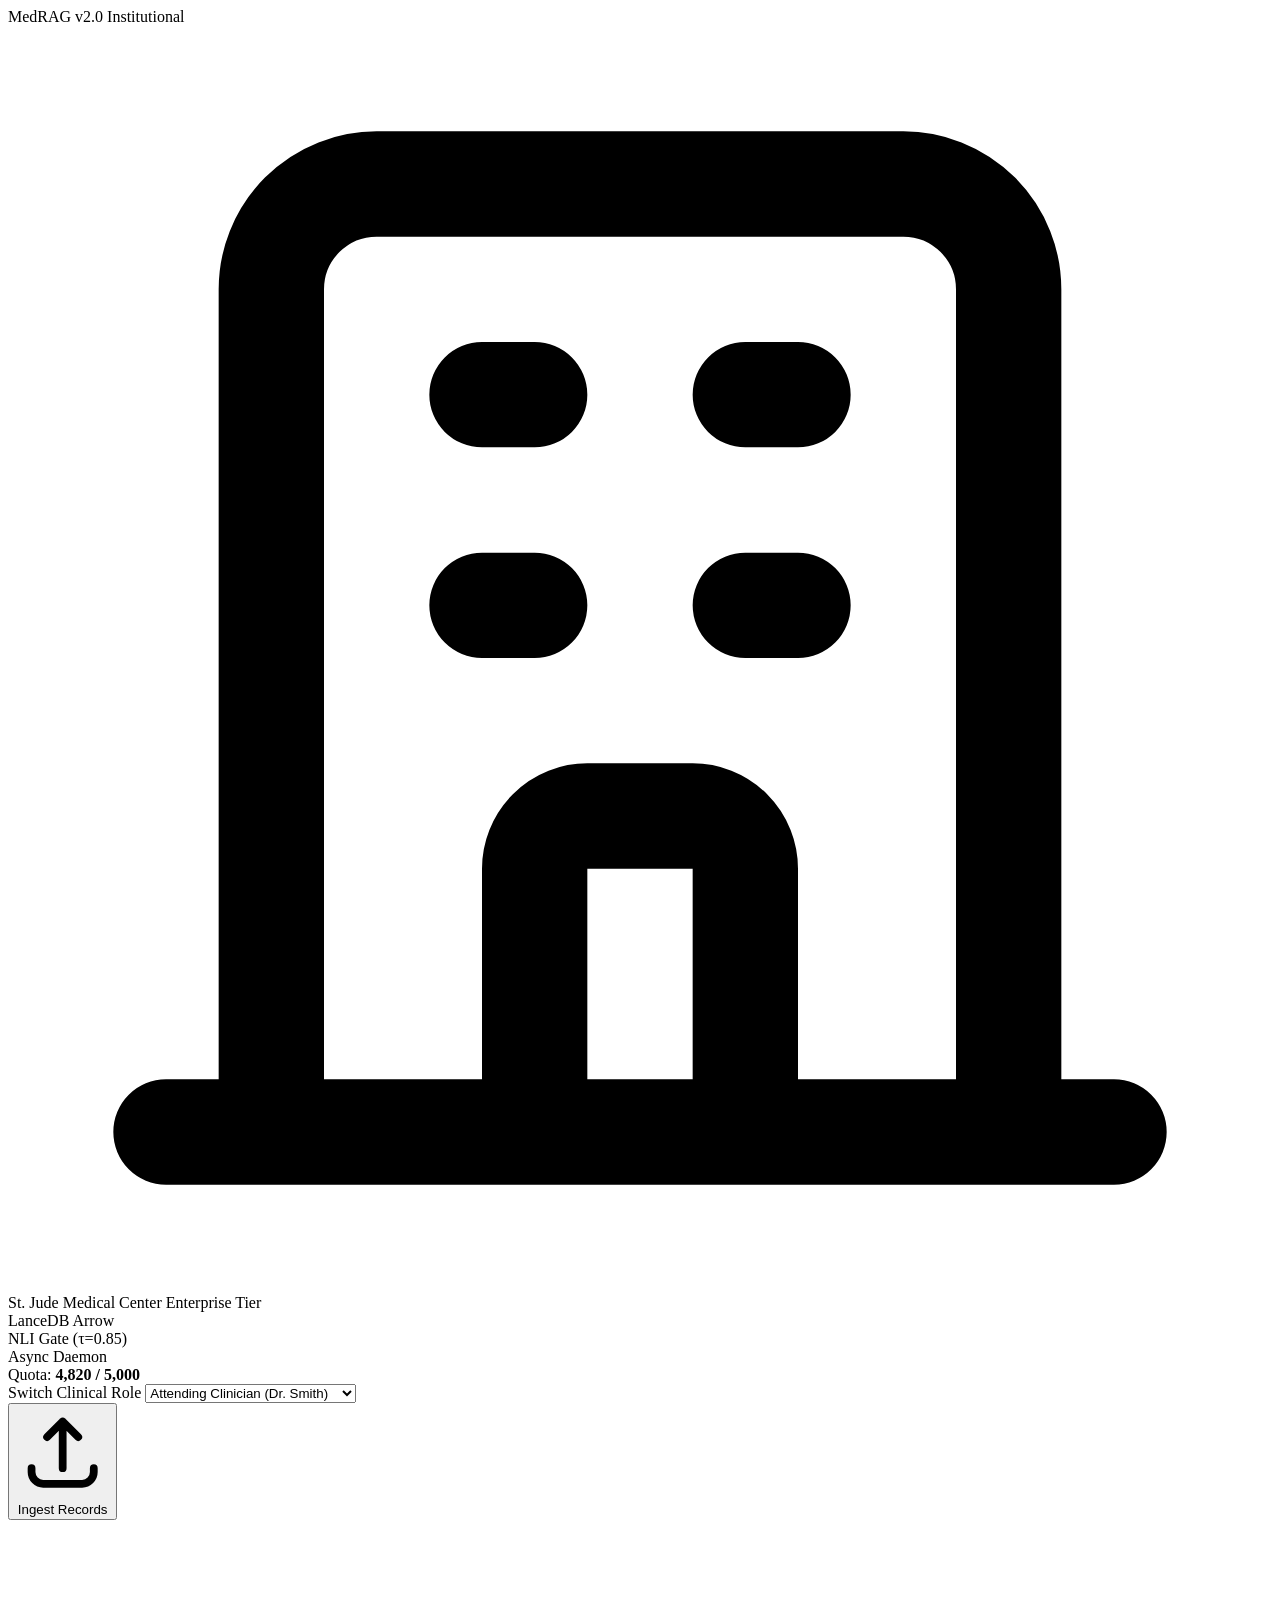
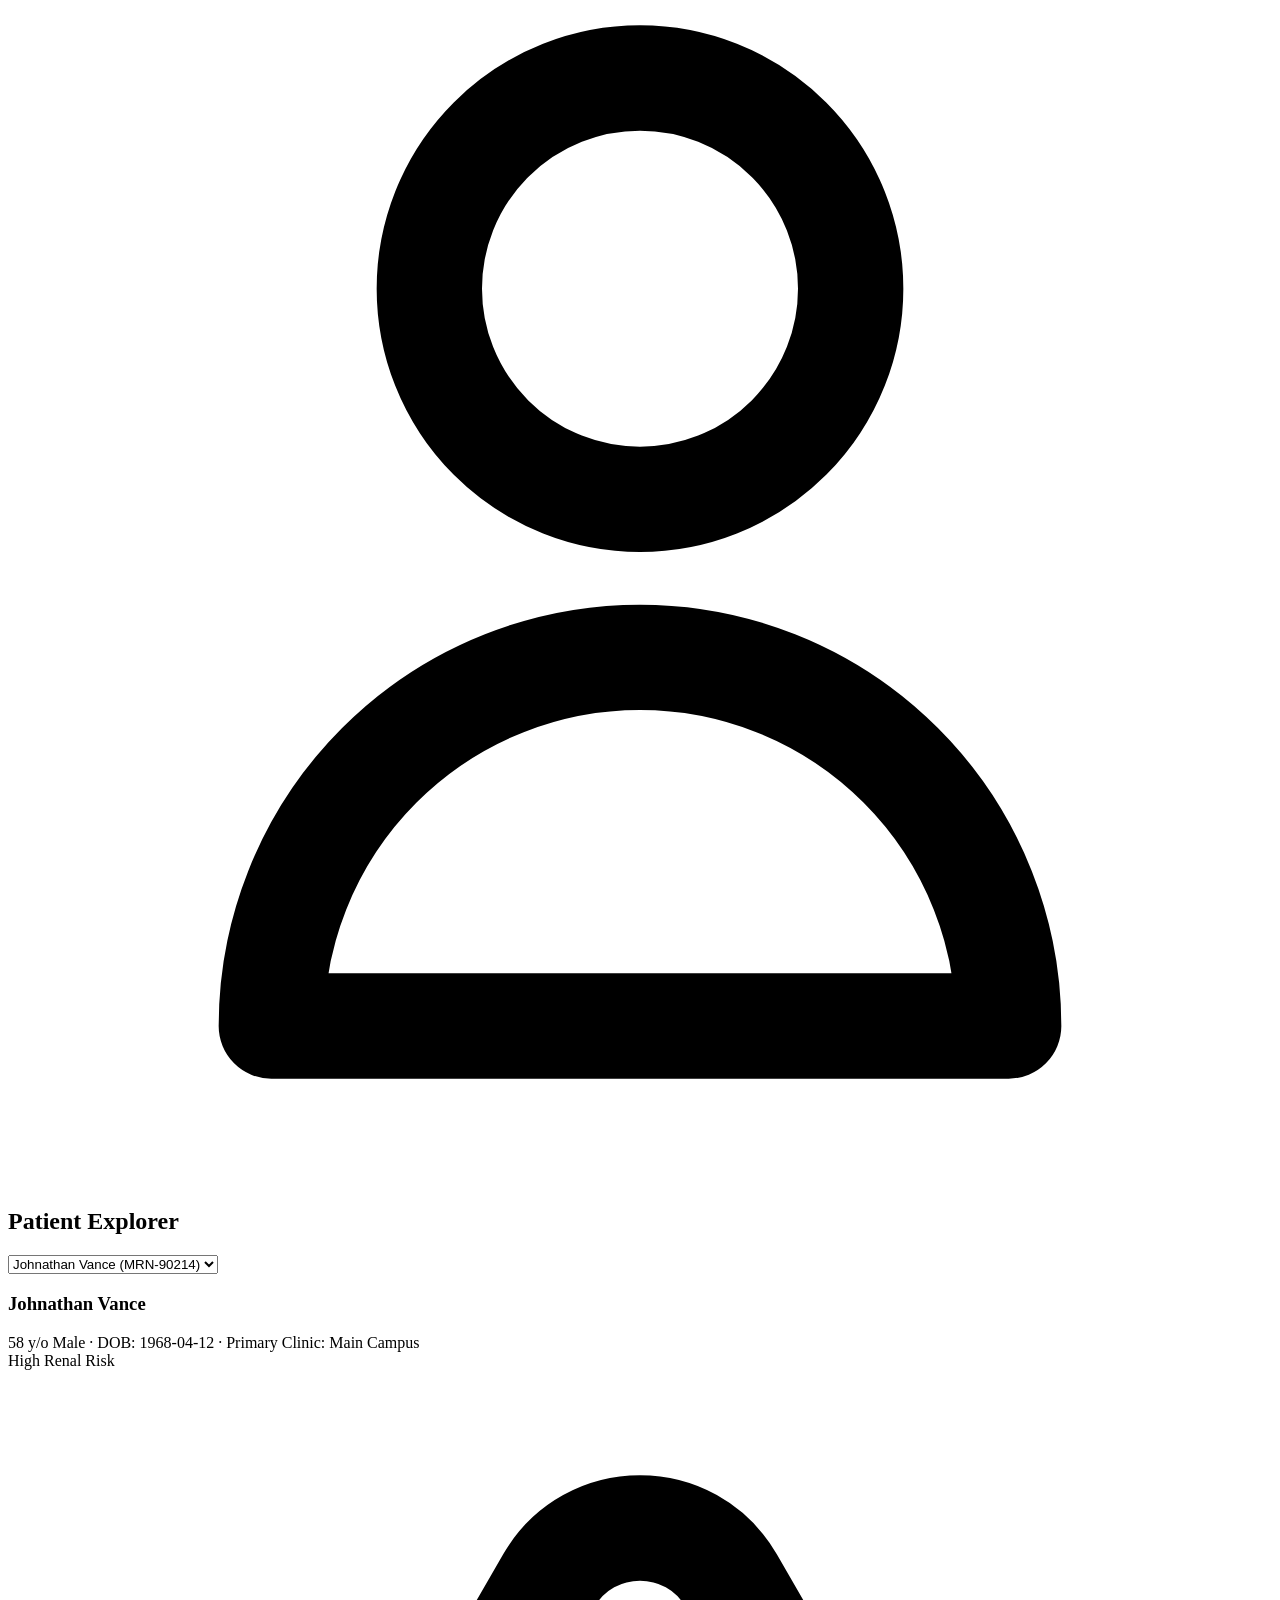
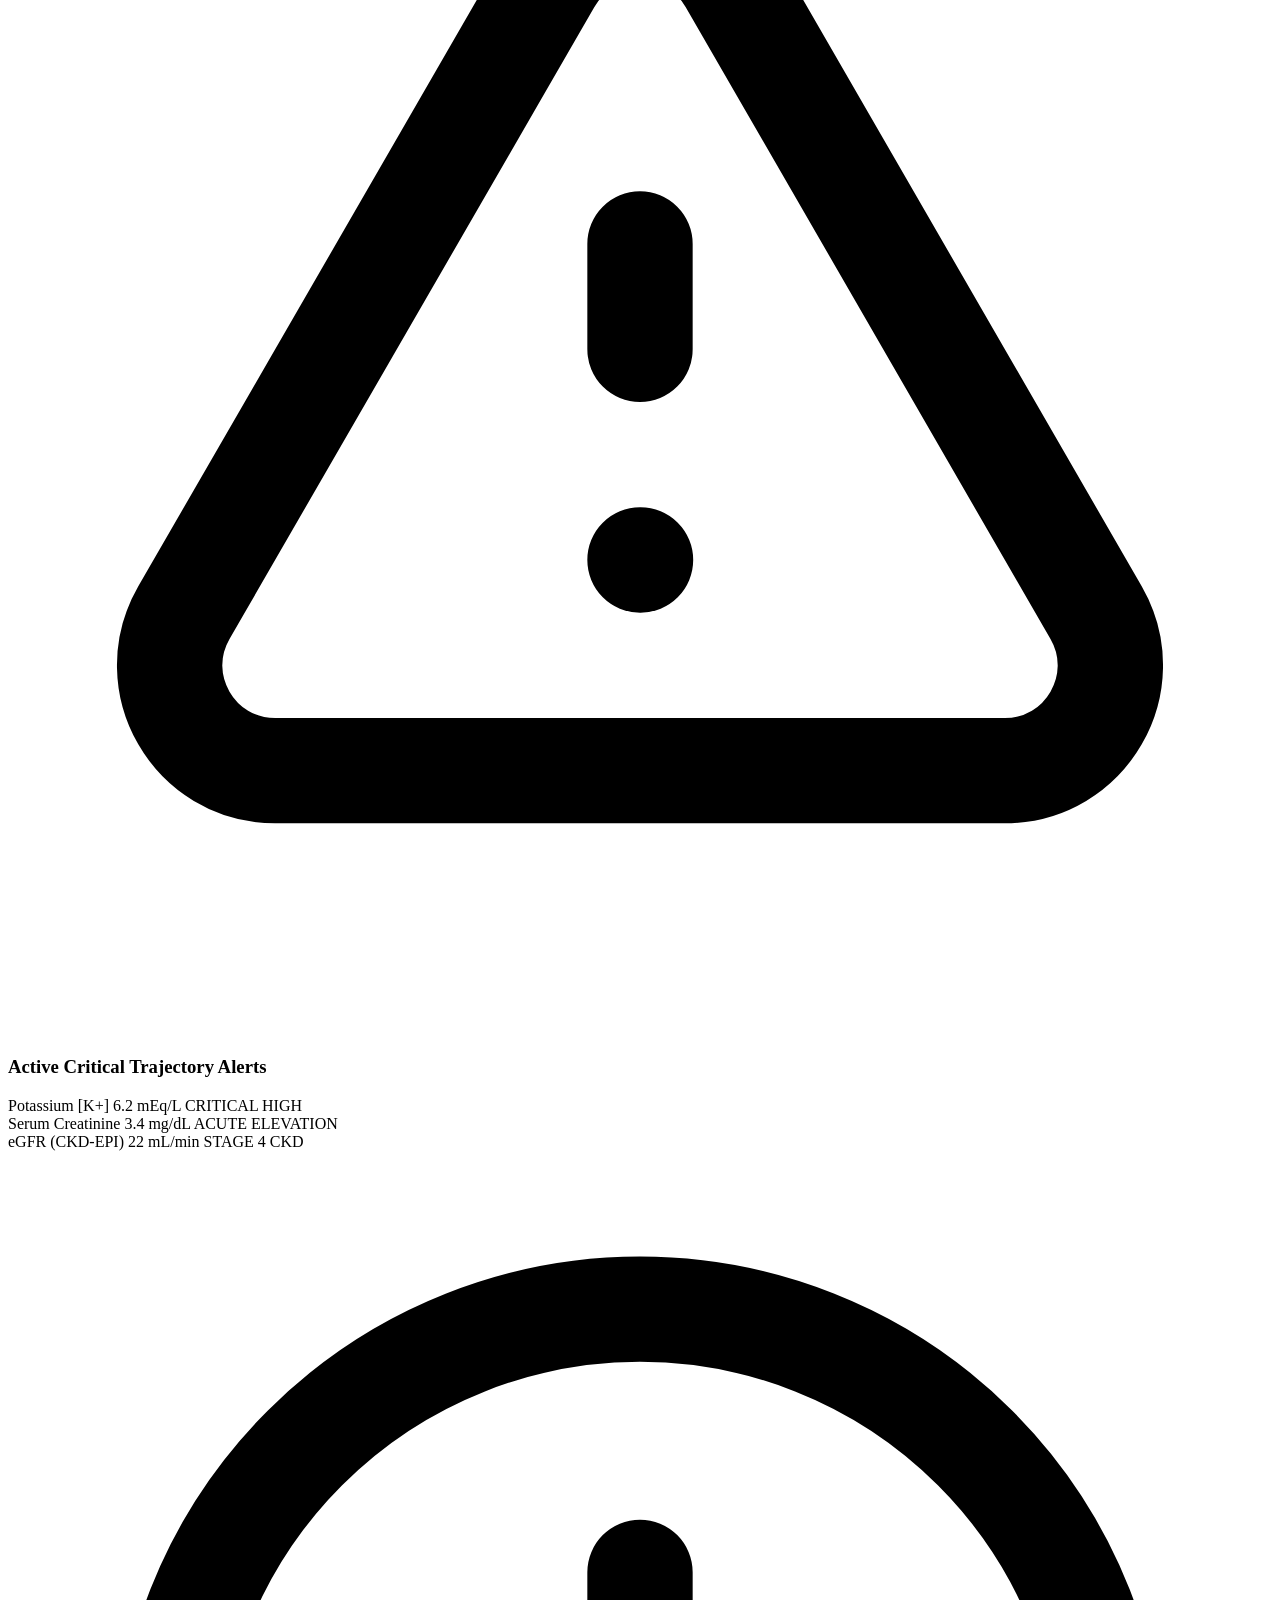
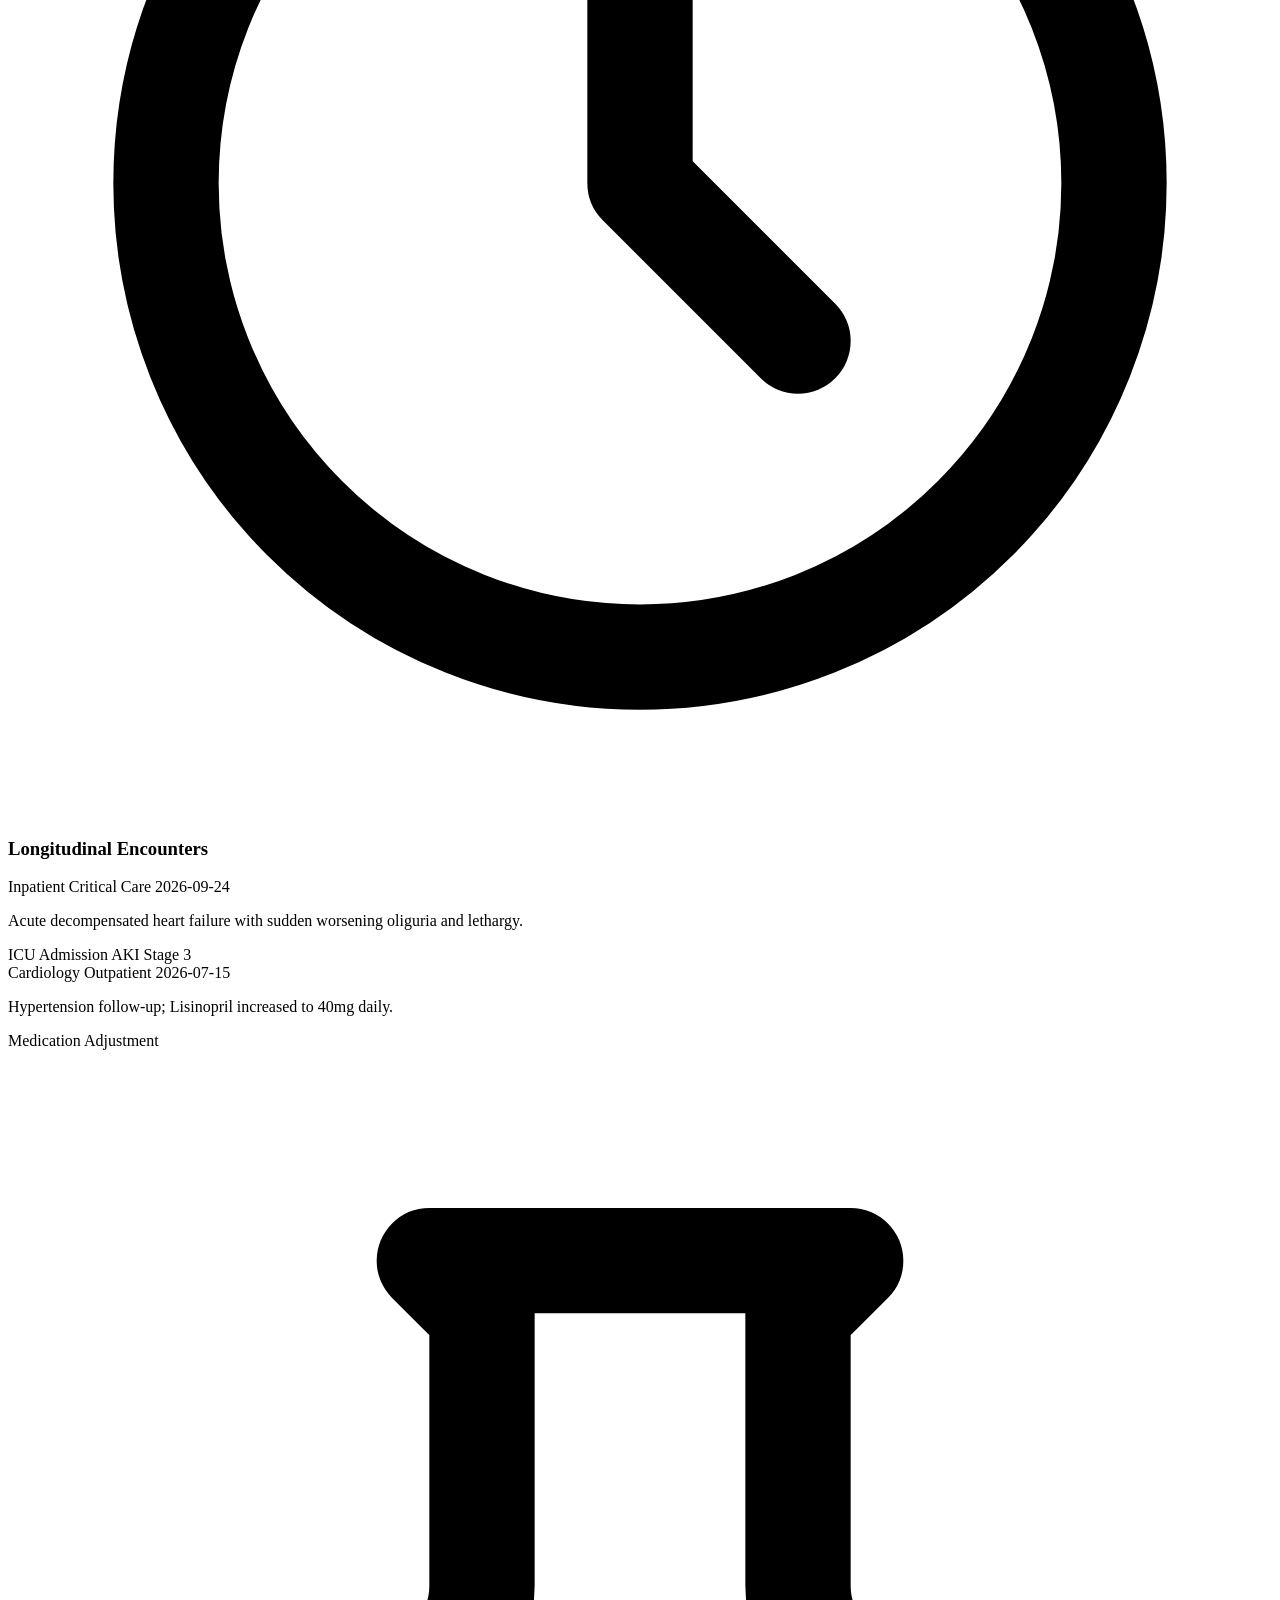
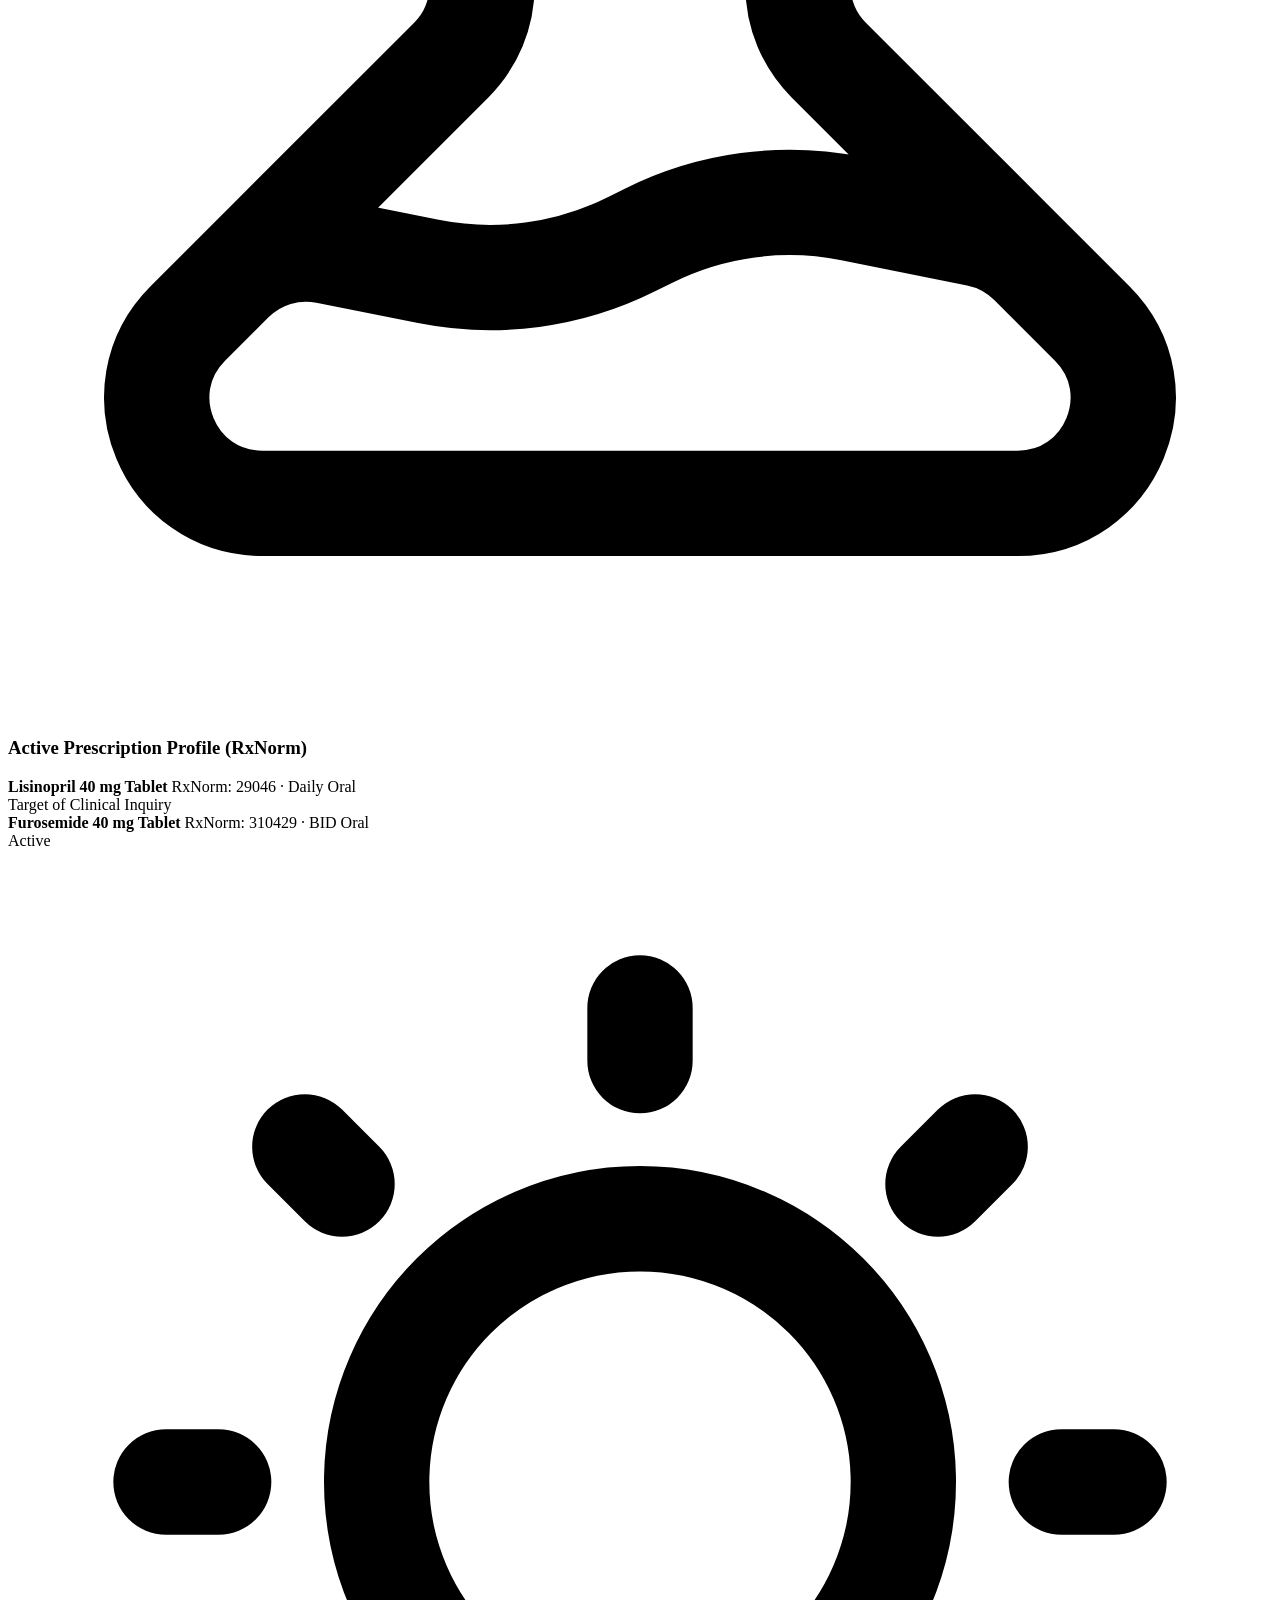
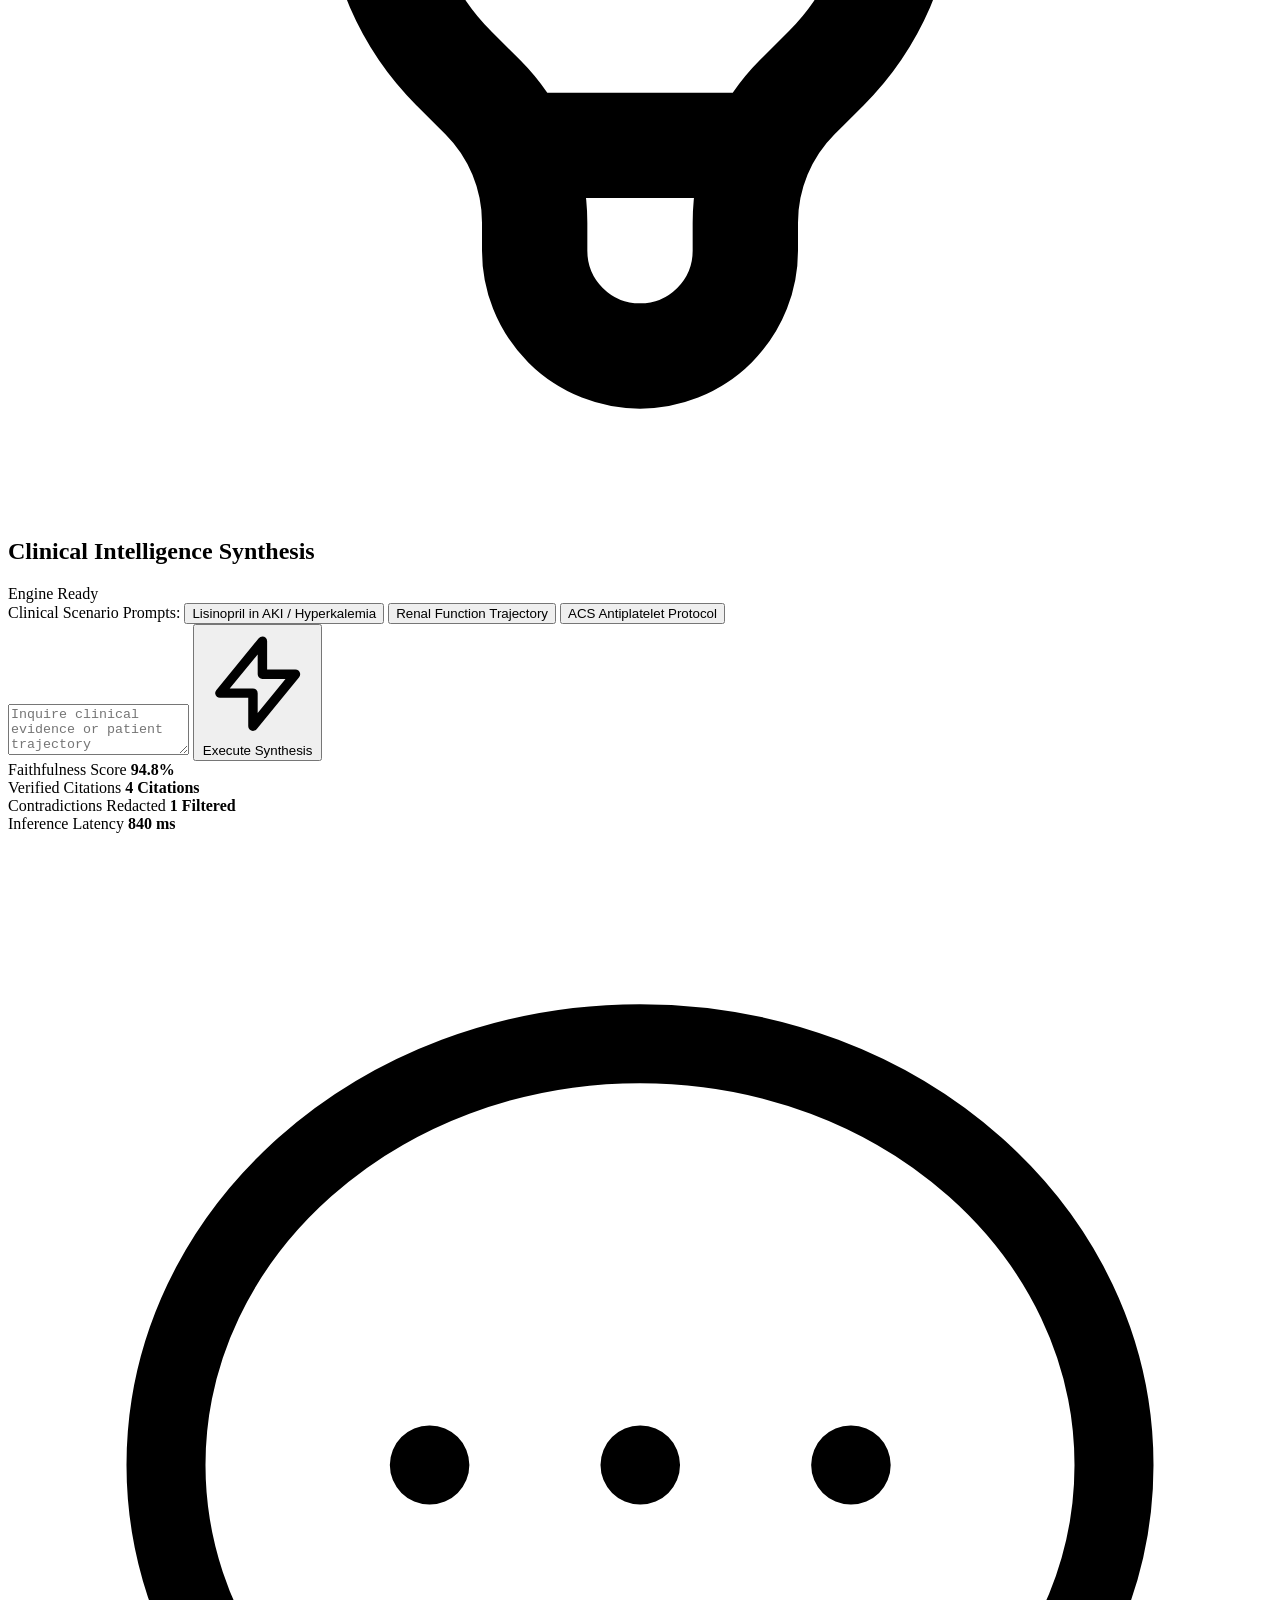
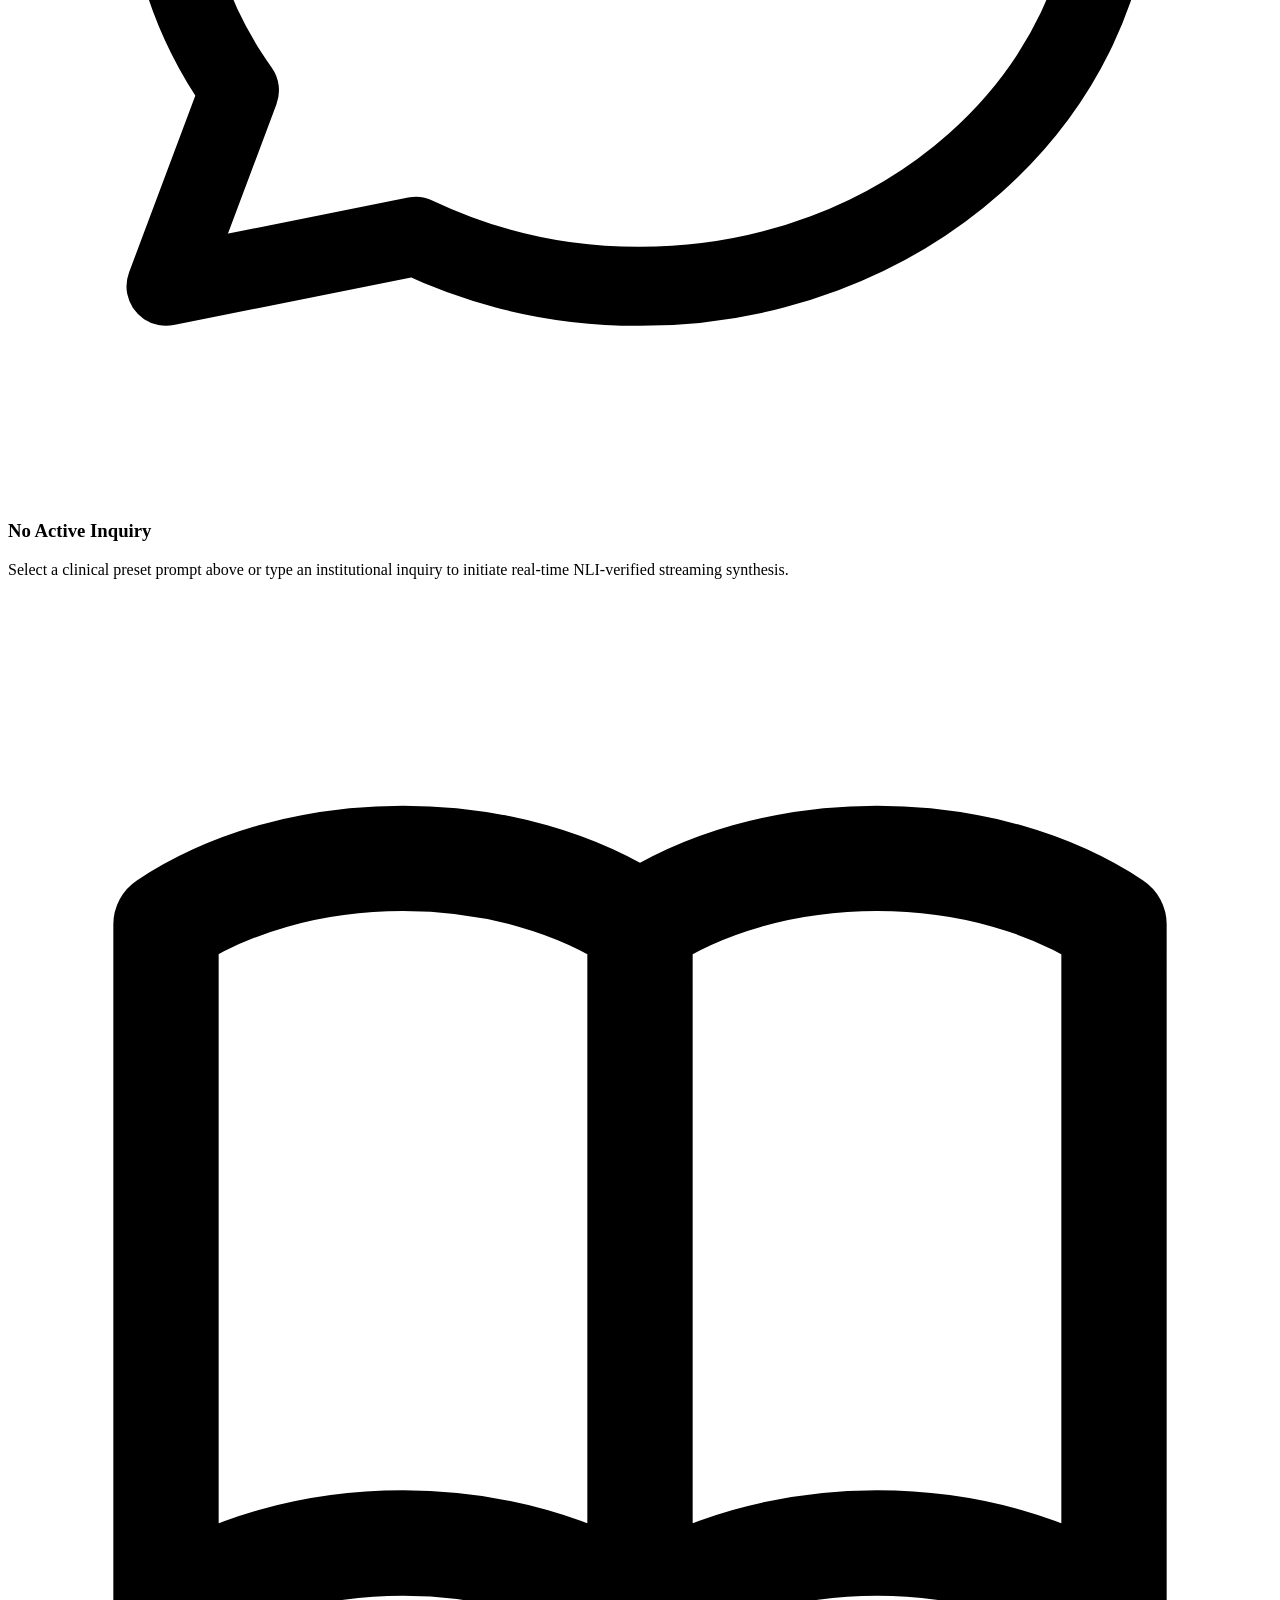
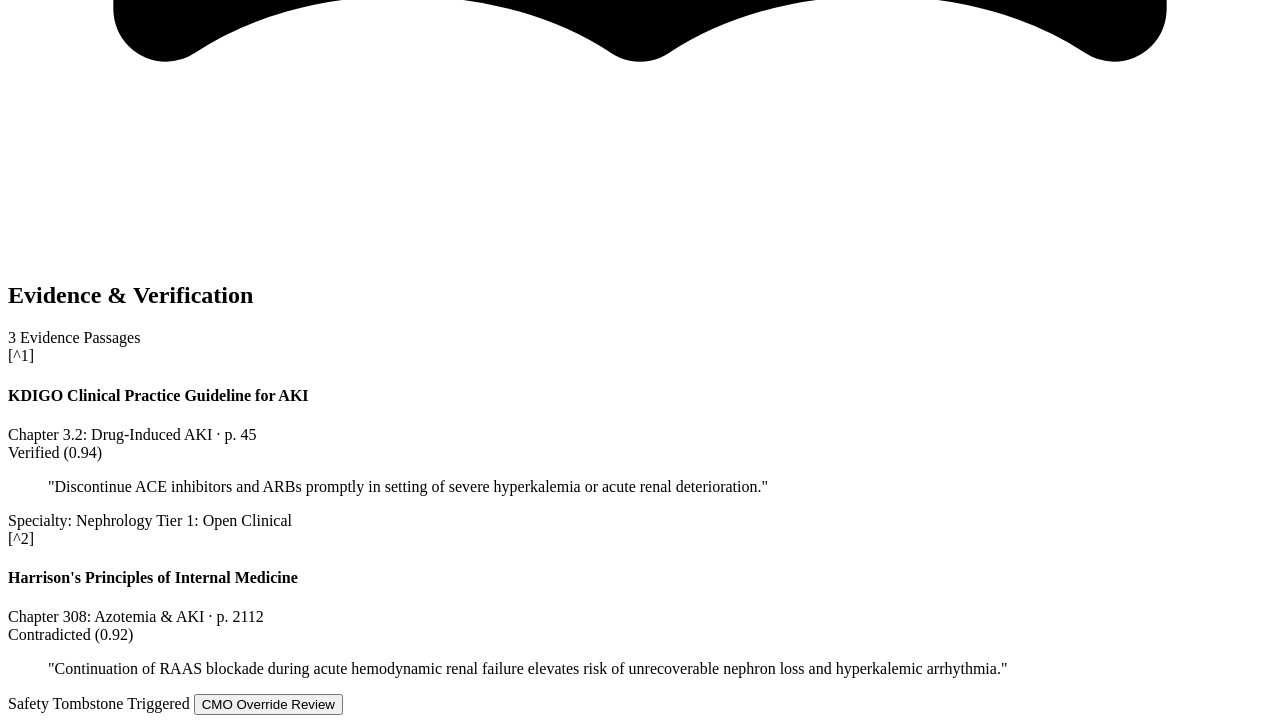
==== src/medrag/interfaces/web/static/index.html @ c1cb1cf2 "feat(core): upgrade to MedRAG v2.0 institutional architecture with hexagonal ports, NLI verification" ====
<!DOCTYPE html>
<html lang="en">
<head>
  <meta charset="UTF-8">
  <meta name="viewport" content="width=device-width, initial-scale=1.0">
  <title>MedRAG v2.0 | Institutional Clinical AI Intelligence</title>
  <meta name="description" content="Institutional-Grade Clinical AI Intelligence Platform with Deterministic NLI Contradiction Redaction and Patient Timeline Fusion.">
  <link rel="preconnect" href="https://fonts.googleapis.com">
  <link rel="preconnect" href="https://fonts.gstatic.com" crossorigin>
  <link href="https://fonts.googleapis.com/css2?family=Inter:wght@300;400;500;600;700&family=JetBrains+Mono:wght@400;500;600&display=swap" rel="stylesheet">
  <link rel="stylesheet" href="/static/index.css">
</head>
<body class="medrag-dark-theme">
  <!-- Top Navigation & Institutional Telemetry Header -->
  <header class="top-nav" id="top-nav-bar">
    <div class="nav-left">
      <div class="brand-container">
        <div class="brand-pulse-dot"></div>
        <span class="brand-title">MedRAG</span>
        <span class="brand-badge">v2.0 Institutional</span>
      </div>
      <div class="tenant-selector-pill" id="tenant-pill">
        <svg class="icon" viewBox="0 0 24 24" fill="none" stroke="currentColor"><path stroke-linecap="round" stroke-linejoin="round" stroke-width="2" d="M19 21V5a2 2 0 00-2-2H7a2 2 0 00-2 2v16m14 0h2m-2 0h-5m-9 0H3m2 0h5M9 7h1m-1 4h1m4-4h1m-1 4h1m-5 10v-5a1 1 0 011-1h2a1 1 0 011 1v5m-4 0h4"/></svg>
        <span id="tenant-name">St. Jude Medical Center</span>
        <span class="tenant-tag">Enterprise Tier</span>
      </div>
    </div>

    <div class="nav-center telemetry-bar" id="subsystem-telemetry">
      <div class="telemetry-item" id="telemetry-lancedb">
        <span class="status-indicator online"></span>
        <span class="telemetry-label">LanceDB Arrow</span>
      </div>
      <div class="telemetry-item" id="telemetry-nli">
        <span class="status-indicator online"></span>
        <span class="telemetry-label">NLI Gate (τ=0.85)</span>
      </div>
      <div class="telemetry-item" id="telemetry-worker">
        <span class="status-indicator online"></span>
        <span class="telemetry-label">Async Daemon</span>
      </div>
      <div class="telemetry-item" id="telemetry-quota">
        <span class="telemetry-label">Quota: <strong id="quota-counter">4,820 / 5,000</strong></span>
      </div>
    </div>

    <div class="nav-right">
      <div class="role-selector-wrapper">
        <label for="role-select" class="sr-only">Switch Clinical Role</label>
        <select id="role-select" class="role-dropdown">
          <option value="clinician" selected>Attending Clinician (Dr. Smith)</option>
          <option value="cmo">Chief Medical Officer (Dr. Chen)</option>
          <option value="auditor">Compliance Auditor</option>
          <option value="admin">System Administrator</option>
        </select>
      </div>
      <button class="btn btn-outline" id="btn-ingest-open" aria-label="Ingest Patient Records">
        <svg class="icon" viewBox="0 0 24 24" fill="none" stroke="currentColor"><path stroke-linecap="round" stroke-linejoin="round" stroke-width="2" d="M4 16v1a3 3 0 003 3h10a3 3 0 003-3v-1m-4-8l-4-4m0 0L8 8m4-4v12"/></svg>
        <span>Ingest Records</span>
      </button>
    </div>
  </header>

  <!-- Main Three-Column Workspace Grid -->
  <main class="workspace-grid" id="main-workspace">
    
    <!-- LEFT PANE: Patient Longitudinal Timeline Explorer -->
    <aside class="workspace-pane pane-timeline" id="patient-timeline-pane">
      <div class="pane-header">
        <div class="pane-title-group">
          <svg class="icon icon-accent" viewBox="0 0 24 24" fill="none" stroke="currentColor"><path stroke-linecap="round" stroke-linejoin="round" stroke-width="2" d="M16 7a4 4 0 11-8 0 4 4 0 018 0zM12 14a7 7 0 00-7 7h14a7 7 0 00-7-7z"/></svg>
          <h2>Patient Explorer</h2>
        </div>
        <div class="patient-picker">
          <select id="patient-selector" class="patient-select">
            <option value="pat-cardio-001">Johnathan Vance (MRN-90214)</option>
            <option value="pat-neph-002">Elena Rostova (MRN-84192)</option>
            <option value="pat-pulm-003">Marcus Holloway (MRN-71822)</option>
          </select>
        </div>
      </div>

      <!-- Patient Demographics Summary Card -->
      <section class="patient-card glass-panel" id="patient-demographics-card">
        <div class="patient-card-header">
          <div>
            <h3 class="patient-name" id="pt-name">Johnathan Vance</h3>
            <span class="patient-meta" id="pt-meta">58 y/o Male · DOB: 1968-04-12 · Primary Clinic: Main Campus</span>
          </div>
          <span class="risk-badge critical" id="pt-risk-badge">High Renal Risk</span>
        </div>
      </section>

      <!-- Critical Lab Alerts Box -->
      <section class="section-container" id="abnormal-labs-section">
        <div class="section-label">
          <svg class="icon icon-danger" viewBox="0 0 24 24" fill="none" stroke="currentColor"><path stroke-linecap="round" stroke-linejoin="round" stroke-width="2" d="M12 9v2m0 4h.01m-6.938 4h13.856c1.54 0 2.502-1.667 1.732-3L13.732 4c-.77-1.333-2.694-1.333-3.464 0L3.34 16c-.77 1.333.192 3 1.732 3z"/></svg>
          <h3>Active Critical Trajectory Alerts</h3>
        </div>
        <div class="abnormal-labs-grid" id="abnormal-labs-container">
          <div class="lab-pill abnormal">
            <span class="lab-name">Potassium [K+]</span>
            <span class="lab-value">6.2 mEq/L</span>
            <span class="lab-flag">CRITICAL HIGH</span>
          </div>
          <div class="lab-pill abnormal">
            <span class="lab-name">Serum Creatinine</span>
            <span class="lab-value">3.4 mg/dL</span>
            <span class="lab-flag">ACUTE ELEVATION</span>
          </div>
          <div class="lab-pill abnormal">
            <span class="lab-name">eGFR (CKD-EPI)</span>
            <span class="lab-value">22 mL/min</span>
            <span class="lab-flag">STAGE 4 CKD</span>
          </div>
        </div>
      </section>

      <!-- Longitudinal Encounter Timeline -->
      <section class="section-container timeline-section" id="longitudinal-timeline-section">
        <div class="section-label">
          <svg class="icon" viewBox="0 0 24 24" fill="none" stroke="currentColor"><path stroke-linecap="round" stroke-linejoin="round" stroke-width="2" d="M12 8v4l3 3m6-3a9 9 0 11-18 0 9 9 0 0118 0z"/></svg>
          <h3>Longitudinal Encounters</h3>
        </div>
        <div class="timeline-list" id="timeline-encounters-list">
          <!-- Encounter 1 -->
          <article class="timeline-item active">
            <div class="timeline-node"></div>
            <div class="timeline-content glass-panel">
              <div class="timeline-header">
                <span class="encounter-type">Inpatient Critical Care</span>
                <time class="encounter-date">2026-09-24</time>
              </div>
              <p class="encounter-complaint">Acute decompensated heart failure with sudden worsening oliguria and lethargy.</p>
              <div class="encounter-tags">
                <span class="tag">ICU Admission</span>
                <span class="tag tag-danger">AKI Stage 3</span>
              </div>
            </div>
          </article>
          <!-- Encounter 2 -->
          <article class="timeline-item">
            <div class="timeline-node"></div>
            <div class="timeline-content glass-panel">
              <div class="timeline-header">
                <span class="encounter-type">Cardiology Outpatient</span>
                <time class="encounter-date">2026-07-15</time>
              </div>
              <p class="encounter-complaint">Hypertension follow-up; Lisinopril increased to 40mg daily.</p>
              <div class="encounter-tags">
                <span class="tag">Medication Adjustment</span>
              </div>
            </div>
          </article>
        </div>
      </section>

      <!-- Active Medications -->
      <section class="section-container" id="active-medications-section">
        <div class="section-label">
          <svg class="icon" viewBox="0 0 24 24" fill="none" stroke="currentColor"><path stroke-linecap="round" stroke-linejoin="round" stroke-width="2" d="M19.428 15.428a2 2 0 00-1.022-.547l-2.387-.477a6 6 0 00-3.86.517l-.318.158a6 6 0 01-3.86.517L6.05 15.21a2 2 0 00-1.806.547M8 4h8l-1 1v5.172a2 2 0 00.586 1.414l5 5c1.26 1.26.367 3.414-1.415 3.414H4.828c-1.782 0-2.674-2.154-1.414-3.414l5-5A2 2 0 009 10.172V5L8 4z"/></svg>
          <h3>Active Prescription Profile (RxNorm)</h3>
        </div>
        <div class="medications-list" id="medications-list">
          <div class="med-item glass-panel">
            <div class="med-info">
              <strong class="med-name">Lisinopril 40 mg Tablet</strong>
              <span class="med-code">RxNorm: 29046 · Daily Oral</span>
            </div>
            <span class="badge badge-warning">Target of Clinical Inquiry</span>
          </div>
          <div class="med-item glass-panel">
            <div class="med-info">
              <strong class="med-name">Furosemide 40 mg Tablet</strong>
              <span class="med-code">RxNorm: 310429 · BID Oral</span>
            </div>
            <span class="badge badge-neutral">Active</span>
          </div>
        </div>
      </section>
    </aside>

    <!-- CENTER PANE: Clinical Inquiry & Streaming Synthesis Command Center -->
    <section class="workspace-pane pane-synthesis" id="clinical-synthesis-pane">
      <div class="pane-header">
        <div class="pane-title-group">
          <svg class="icon icon-accent" viewBox="0 0 24 24" fill="none" stroke="currentColor"><path stroke-linecap="round" stroke-linejoin="round" stroke-width="2" d="M9.663 17h4.673M12 3v1m6.364 1.636l-.707.707M21 12h-1M4 12H3m3.343-5.657l-.707-.707m2.828 9.9a5 5 0 117.072 0l-.548.547A3.374 3.374 0 0014 18.469V19a2 2 0 11-4 0v-.531c0-.895-.356-1.754-.988-2.386l-.548-.547z"/></svg>
          <h2>Clinical Intelligence Synthesis</h2>
        </div>
        <div class="synthesis-status-chip" id="synthesis-status-badge">
          <span class="pulse-indicator"></span>
          <span id="synthesis-status-text">Engine Ready</span>
        </div>
      </div>

      <!-- Presets & Search Input Bar -->
      <div class="query-composer-box glass-panel" id="query-composer">
        <div class="query-prompt-presets">
          <span class="presets-label">Clinical Scenario Prompts:</span>
          <button class="preset-btn" id="preset-1" data-query="Assess Lisinopril safety in this patient presenting with hyperkalemia and acute kidney injury">Lisinopril in AKI / Hyperkalemia</button>
          <button class="preset-btn" id="preset-2" data-query="Summarize renal trajectory and eGFR deterioration over longitudinal hospitalizations">Renal Function Trajectory</button>
          <button class="preset-btn" id="preset-3" data-query="What is the evidence-based antiplatelet protocol for acute coronary syndrome?">ACS Antiplatelet Protocol</button>
        </div>
        <div class="input-action-row">
          <textarea id="clinical-query-input" rows="3" placeholder="Inquire clinical evidence or patient trajectory management..."></textarea>
          <button class="btn btn-primary" id="btn-run-query">
            <svg class="icon" viewBox="0 0 24 24" fill="none" stroke="currentColor"><path stroke-linecap="round" stroke-linejoin="round" stroke-width="2" d="M13 10V3L4 14h7v7l9-11h-7z"/></svg>
            <span>Execute Synthesis</span>
          </button>
        </div>
      </div>

      <!-- Synthesis Output Stream Panel -->
      <div class="synthesis-output-container glass-panel" id="synthesis-output-container">
        <!-- Live Synthesis Metrics Bar -->
        <div class="metrics-bar" id="synthesis-metrics-bar">
          <div class="metric-card">
            <span class="metric-label">Faithfulness Score</span>
            <strong class="metric-value text-success" id="metric-faithfulness">94.8%</strong>
          </div>
          <div class="metric-card">
            <span class="metric-label">Verified Citations</span>
            <strong class="metric-value text-accent" id="metric-citations">4 Citations</strong>
          </div>
          <div class="metric-card">
            <span class="metric-label">Contradictions Redacted</span>
            <strong class="metric-value text-danger" id="metric-redactions">1 Filtered</strong>
          </div>
          <div class="metric-card">
            <span class="metric-label">Inference Latency</span>
            <strong class="metric-value" id="metric-latency">840 ms</strong>
          </div>
        </div>

        <!-- Rendered Synthesis Text with Live SSE Stream Insertion -->
        <div class="synthesis-prose" id="synthesis-prose">
          <div class="empty-state" id="synthesis-empty-state">
            <svg class="icon icon-large" viewBox="0 0 24 24" fill="none" stroke="currentColor"><path stroke-linecap="round" stroke-linejoin="round" stroke-width="1.5" d="M8 12h.01M12 12h.01M16 12h.01M21 12c0 4.418-4.03 8-9 8a9.863 9.863 0 01-4.255-.949L3 20l1.395-3.72C3.512 15.042 3 13.574 3 12c0-4.418 4.03-8 9-8s9 3.582 9 8z"/></svg>
            <h3>No Active Inquiry</h3>
            <p>Select a clinical preset prompt above or type an institutional inquiry to initiate real-time NLI-verified streaming synthesis.</p>
          </div>
          <div class="stream-text" id="stream-text" style="display:none;"></div>
        </div>
      </div>
    </section>

    <!-- RIGHT PANE: Verified Literature Evidence Drawer & Audit Log -->
    <aside class="workspace-pane pane-evidence" id="evidence-drawer-pane">
      <div class="pane-header">
        <div class="pane-title-group">
          <svg class="icon icon-accent" viewBox="0 0 24 24" fill="none" stroke="currentColor"><path stroke-linecap="round" stroke-linejoin="round" stroke-width="2" d="M12 6.253v13m0-13C10.832 5.477 9.246 5 7.5 5S4.168 5.477 3 6.253v13C4.168 18.477 5.754 18 7.5 18s3.332.477 4.5 1.253m0-13C13.168 5.477 14.754 5 16.5 5c1.747 0 3.332.477 4.5 1.253v13C19.832 18.477 18.247 18 16.5 18c-1.746 0-3.332.477-4.5 1.253"/></svg>
          <h2>Evidence & Verification</h2>
        </div>
        <span class="drawer-count-badge" id="evidence-count">3 Evidence Passages</span>
      </div>

      <!-- Evidence Cards Container -->
      <div class="evidence-cards-stream" id="evidence-cards-container">
        <!-- Sample Initial Verified Card 1 -->
        <article class="evidence-card glass-panel" id="evidence-card-1">
          <div class="evidence-card-header">
            <span class="citation-anchor">[^1]</span>
            <div class="evidence-title-block">
              <h4 class="evidence-title">KDIGO Clinical Practice Guideline for AKI</h4>
              <span class="evidence-source">Chapter 3.2: Drug-Induced AKI · p. 45</span>
            </div>
            <span class="status-badge verified">Verified (0.94)</span>
          </div>
          <blockquote class="evidence-quote">
            "Discontinue ACE inhibitors and ARBs promptly in setting of severe hyperkalemia or acute renal deterioration."
          </blockquote>
          <div class="evidence-footer">
            <span class="badge badge-outline">Specialty: Nephrology</span>
            <span class="badge badge-license">Tier 1: Open Clinical</span>
          </div>
        </article>

        <!-- Sample Contradiction Warning Card 2 -->
        <article class="evidence-card glass-panel danger-border" id="evidence-card-2">
          <div class="evidence-card-header">
            <span class="citation-anchor danger">[^2]</span>
            <div class="evidence-title-block">
              <h4 class="evidence-title">Harrison's Principles of Internal Medicine</h4>
              <span class="evidence-source">Chapter 308: Azotemia & AKI · p. 2112</span>
            </div>
            <span class="status-badge contradicted">Contradicted (0.92)</span>
          </div>
          <blockquote class="evidence-quote">
            "Continuation of RAAS blockade during acute hemodynamic renal failure elevates risk of unrecoverable nephron loss and hyperkalemic arrhythmia."
          </blockquote>
          <div class="evidence-footer">
            <span class="badge badge-danger">Safety Tombstone Triggered</span>
            <button class="btn-link" id="btn-trigger-cmo-modal">CMO Override Review</button>
          </div>
        </article>
      </div>
    </aside>
  </main>

  <!-- CMO Override Modal (Four-Eyes Human-In-The-Loop) -->
  <dialog class="modal-dialog" id="cmo-override-modal">
    <div class="modal-content glass-panel">
      <div class="modal-header">
        <div class="modal-title-group">
          <svg class="icon icon-danger" viewBox="0 0 24 24" fill="none" stroke="currentColor"><path stroke-linecap="round" stroke-linejoin="round" stroke-width="2" d="M12 9v2m0 4h.01m-6.938 4h13.856c1.54 0 2.502-1.667 1.732-3L13.732 4c-.77-1.333-2.694-1.333-3.464 0L3.34 16c-.77 1.333.192 3 1.732 3z"/></svg>
          <h3>Chief Medical Officer (CMO) Verification Override</h3>
        </div>
        <button class="btn-icon" id="btn-close-modal" aria-label="Close dialog">&times;</button>
      </div>
      <div class="modal-body">
        <p class="modal-description">
          Under institutional governance and the Four-Eyes principle, unredacting an NLI-contradicted claim requires explicit clinical rationale and is recorded immutably in the regulatory audit log.
        </p>
        <div class="form-group">
          <label for="override-claim-text">Redacted Clinical Assertion</label>
          <div class="input-readonly" id="override-claim-text">
            "Continue Lisinopril therapy at high doses despite acute decompensation."
          </div>
        </div>
        <div class="form-group">
          <label for="override-reason-select">Clinical Justification Basis</label>
          <select id="override-reason-select" class="form-control">
            <option value="clinical_judgment">Attending Clinical Judgment (Unique Pathophysiology)</option>
            <option value="institutional_protocol">Institutional Override Protocol Approved</option>
            <option value="recent_literature">Recent Trial Evidence Superseding Baseline Guidelines</option>
          </select>
        </div>
        <div class="form-group">
          <label for="override-notes">Mandatory Clinical Rationale Notes</label>
          <textarea id="override-notes" rows="3" class="form-control" placeholder="Document specific diagnostic justification..."></textarea>
        </div>
      </div>
      <div class="modal-footer">
        <button class="btn btn-outline" id="btn-cancel-override">Cancel</button>
        <button class="btn btn-danger" id="btn-confirm-override">Authorize CMO Override</button>
      </div>
    </div>
  </dialog>

  <!-- Records Ingestion Modal -->
  <dialog class="modal-dialog" id="ingest-modal">
    <div class="modal-content glass-panel">
      <div class="modal-header">
        <div class="modal-title-group">
          <svg class="icon icon-accent" viewBox="0 0 24 24" fill="none" stroke="currentColor"><path stroke-linecap="round" stroke-linejoin="round" stroke-width="2" d="M7 16a4 4 0 01-.88-7.903A5 5 0 1115.9 6L16 6a5 5 0 011 9.9M15 13l-3-3m0 0l-3 3m3-3v12"/></svg>
          <h3>Ingest Clinical Records (FHIR R4 / PDF)</h3>
        </div>
        <button class="btn-icon" id="btn-close-ingest-modal" aria-label="Close dialog">&times;</button>
      </div>
      <div class="modal-body">
        <div class="upload-dropzone" id="upload-dropzone">
          <svg class="icon icon-large icon-accent" viewBox="0 0 24 24" fill="none" stroke="currentColor"><path stroke-linecap="round" stroke-linejoin="round" stroke-width="1.5" d="M7 16a4 4 0 01-.88-7.903A5 5 0 1115.9 6L16 6a5 5 0 011 9.9M15 13l-3-3m0 0l-3 3m3-3v12"/></svg>
          <p>Drag and drop FHIR R4 Bundle (.json) or Diagnostic Pathology/Lab Report (.pdf)</p>
          <button class="btn btn-outline" id="btn-browse-file">Select File</button>
          <input type="file" id="file-input" style="display: none;" accept=".json,.pdf">
        </div>
        <div class="ingest-status-box" id="ingest-status-box" style="display:none;">
          <div class="ingest-spinner"></div>
          <span id="ingest-status-msg">Parsing FHIR R4 atomic encounter timeline...</span>
        </div>
      </div>
    </div>
  </dialog>

  <script src="/static/app.js"></script>
</body>
</html>
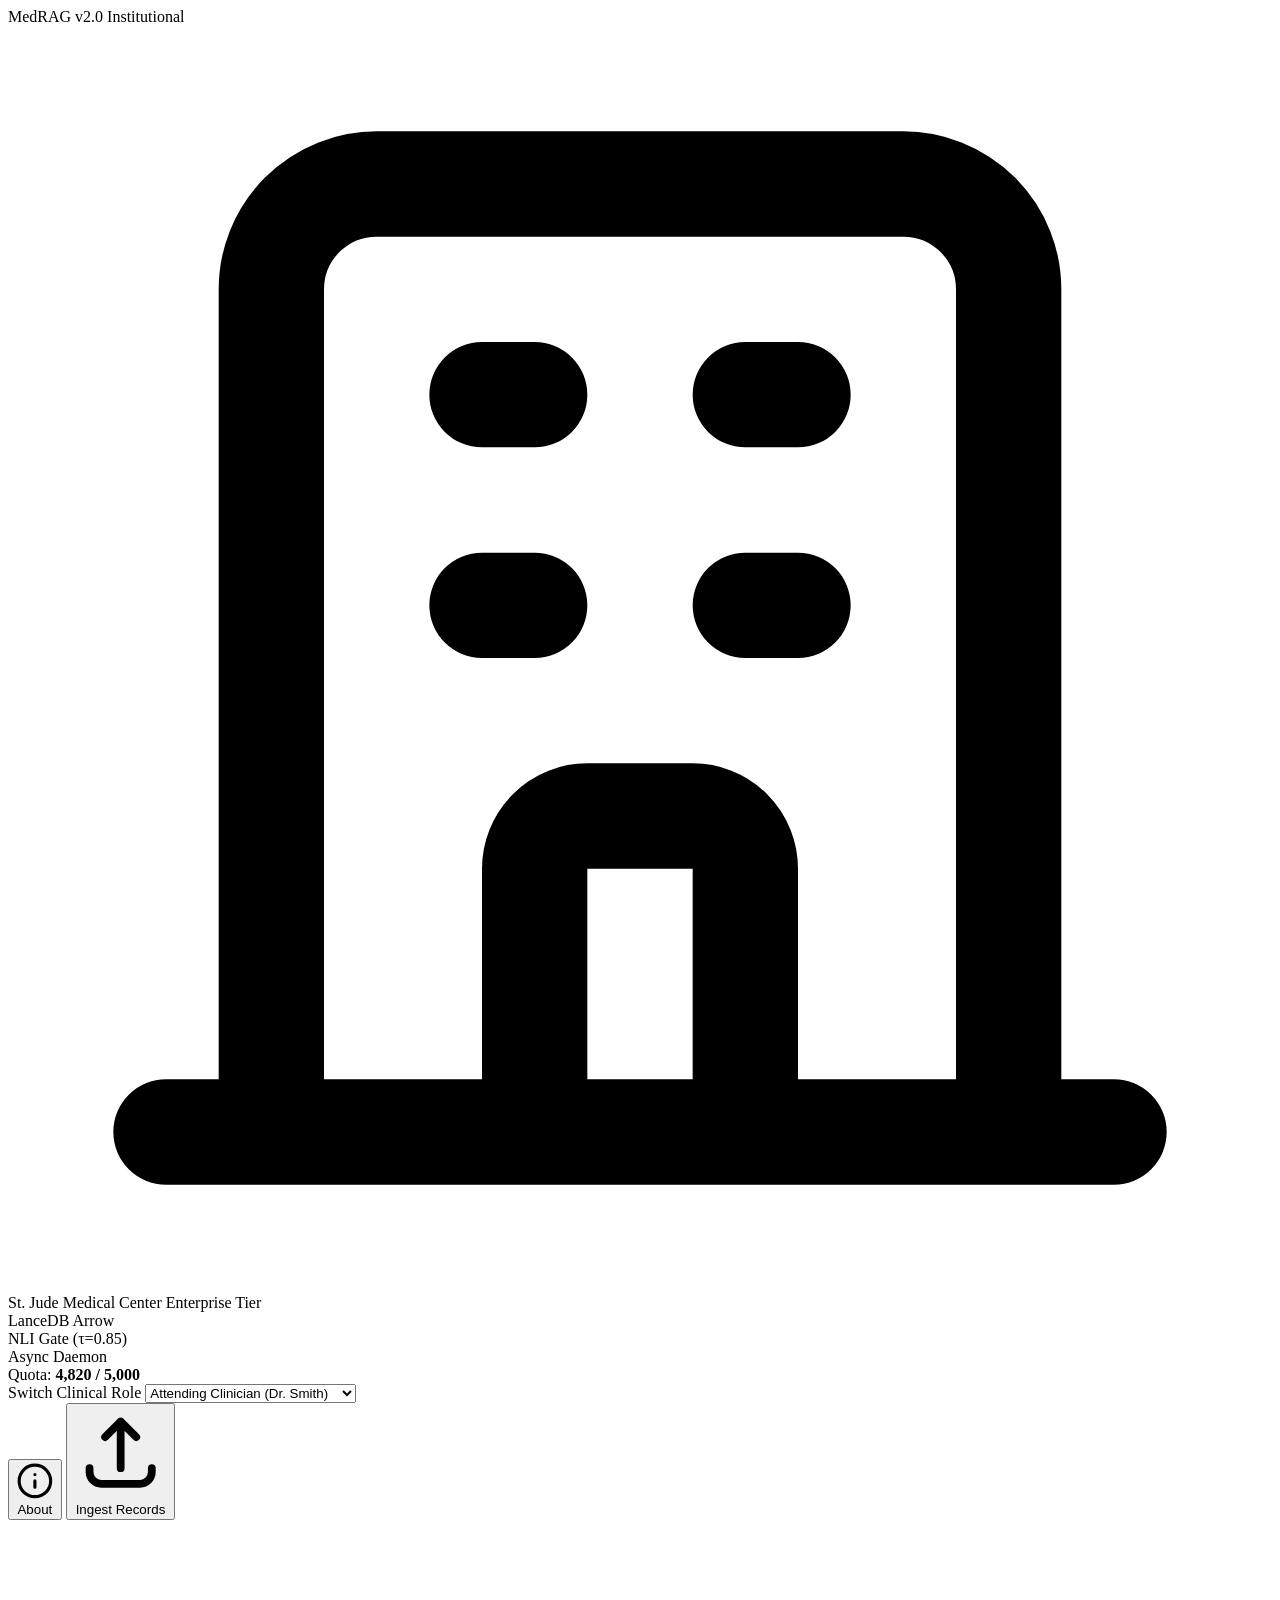
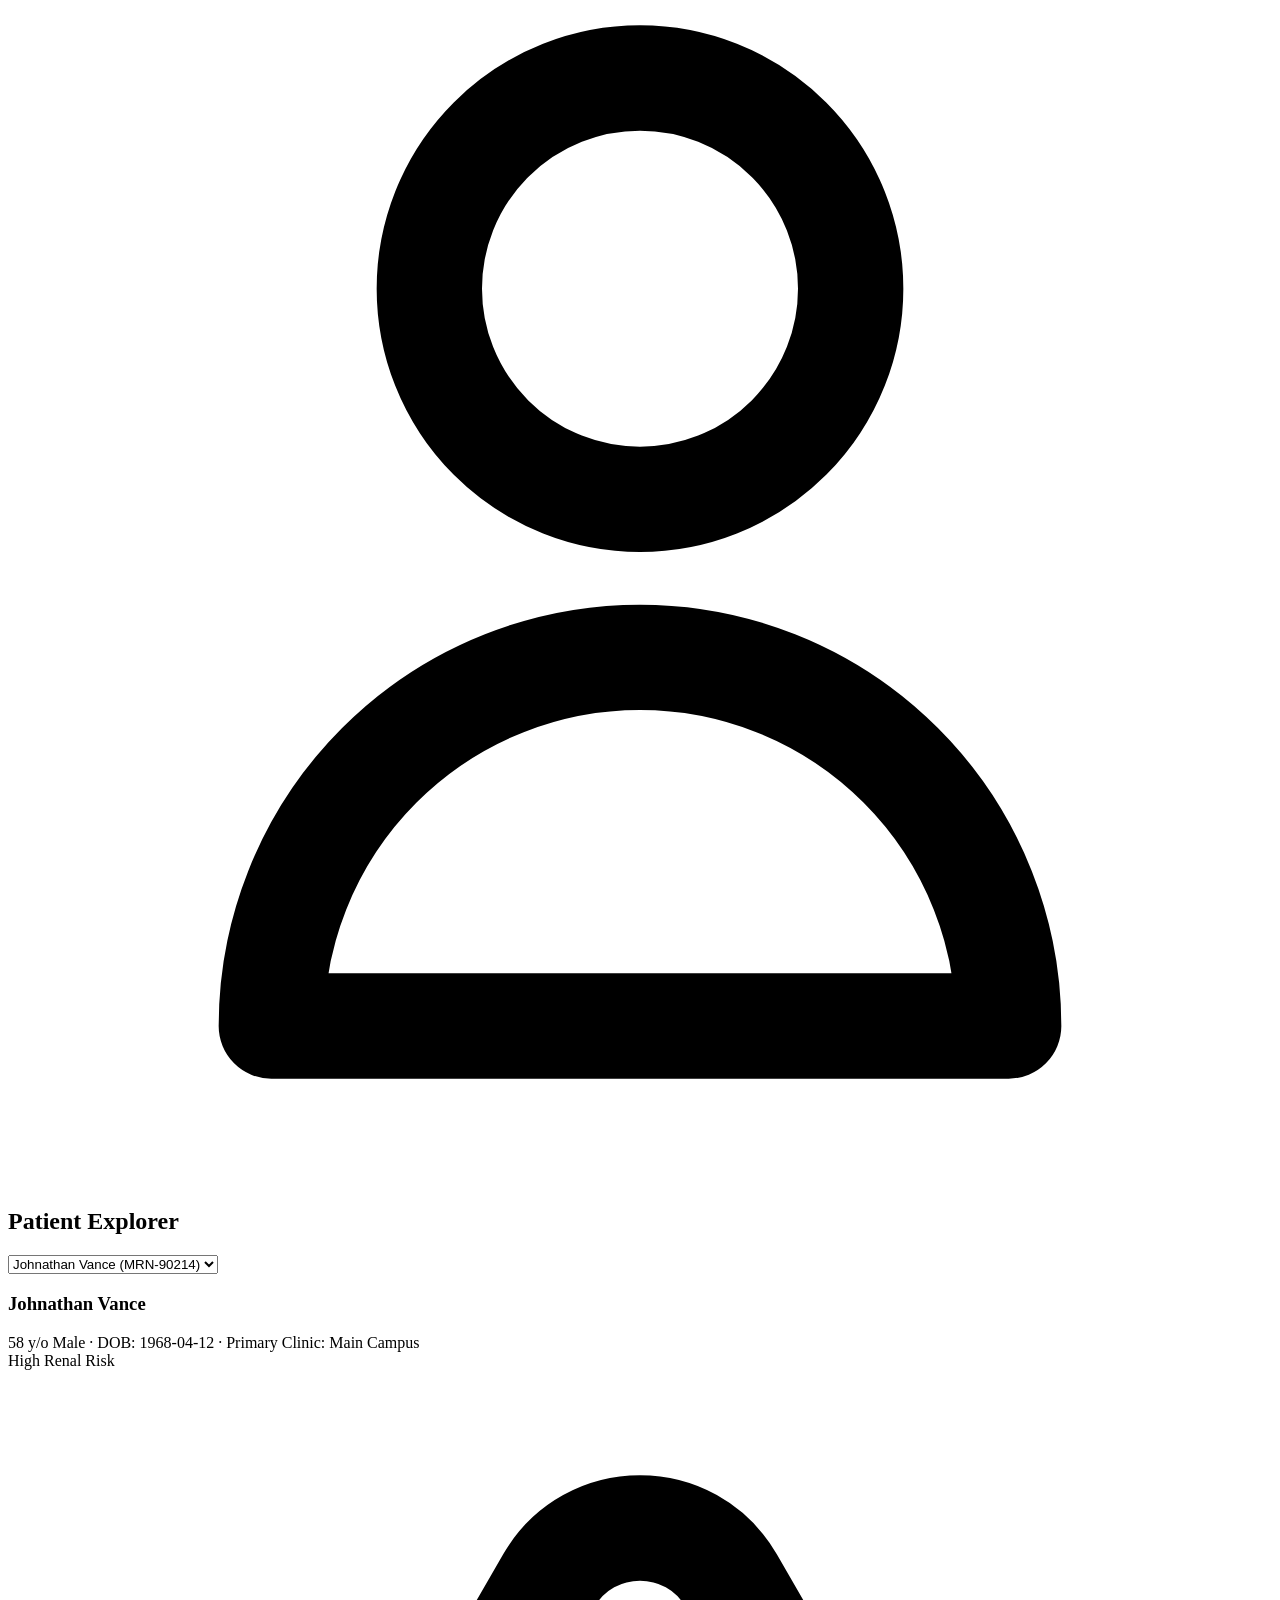
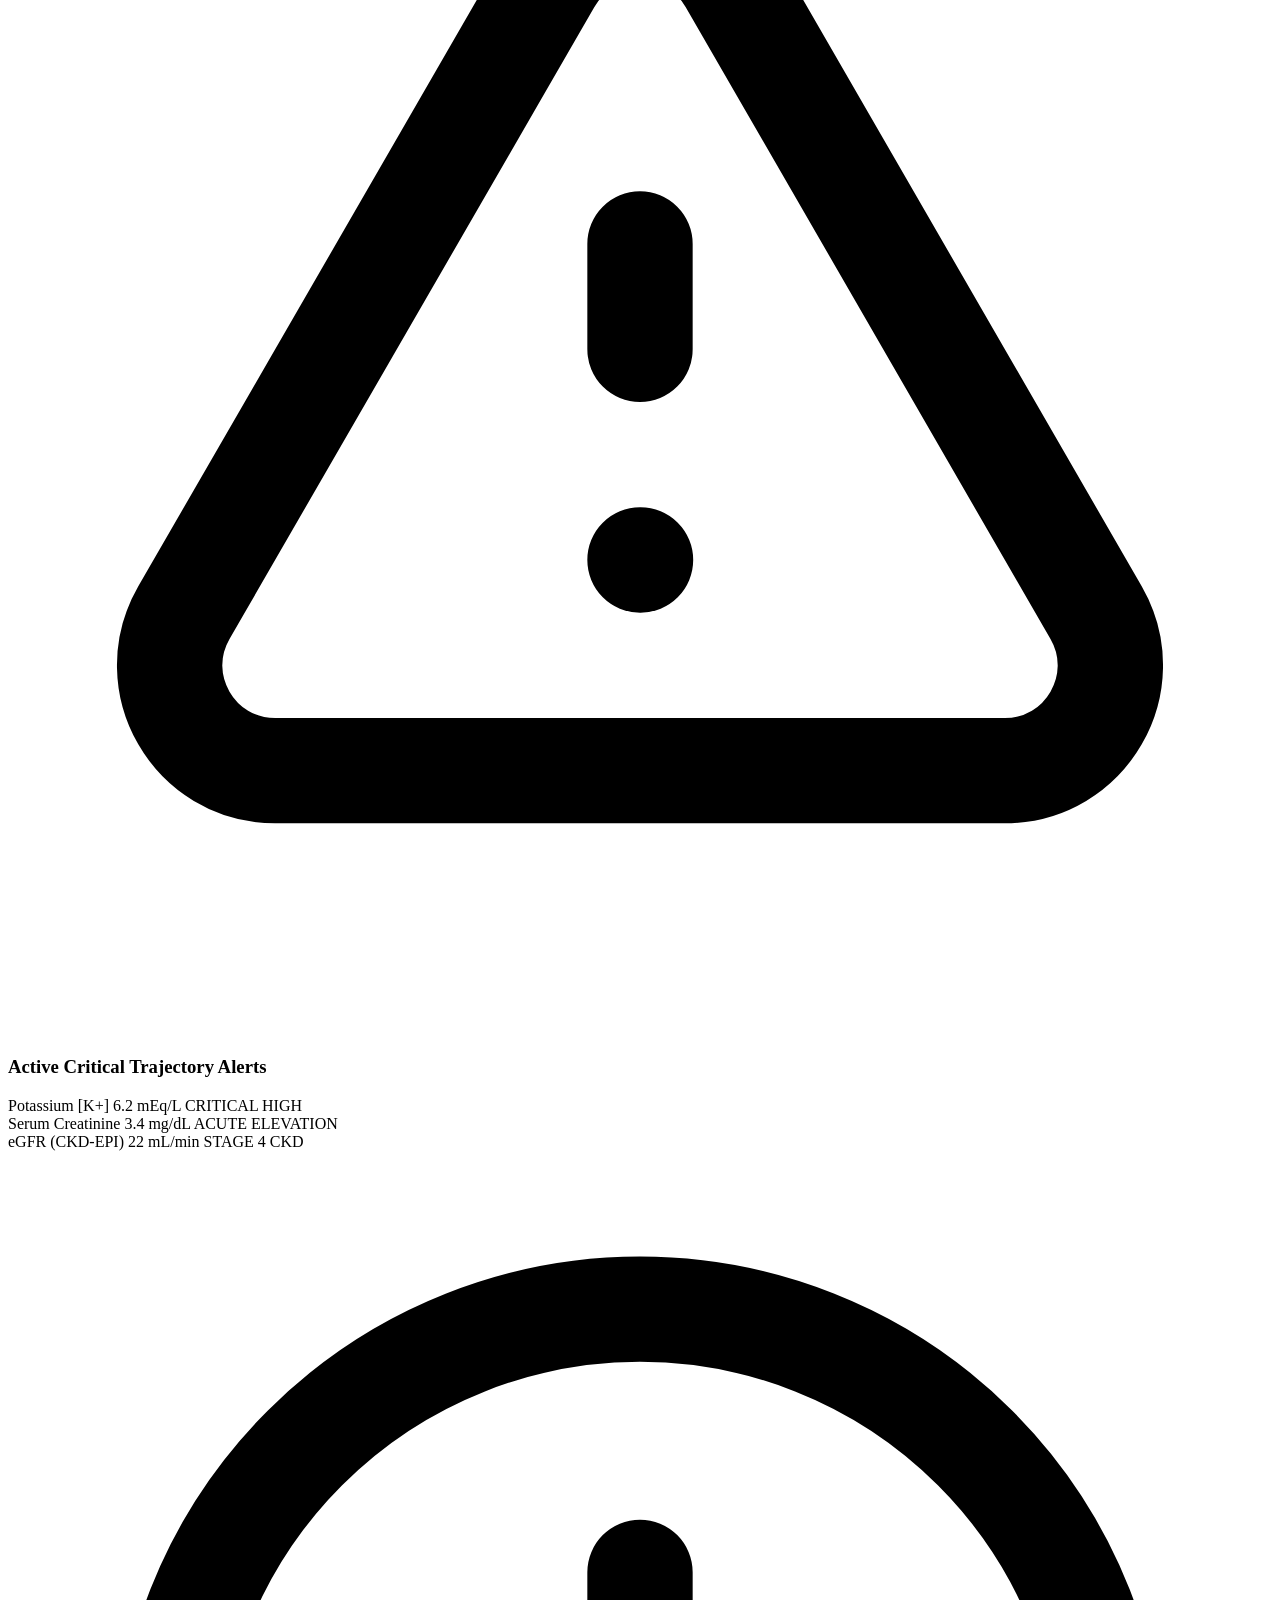
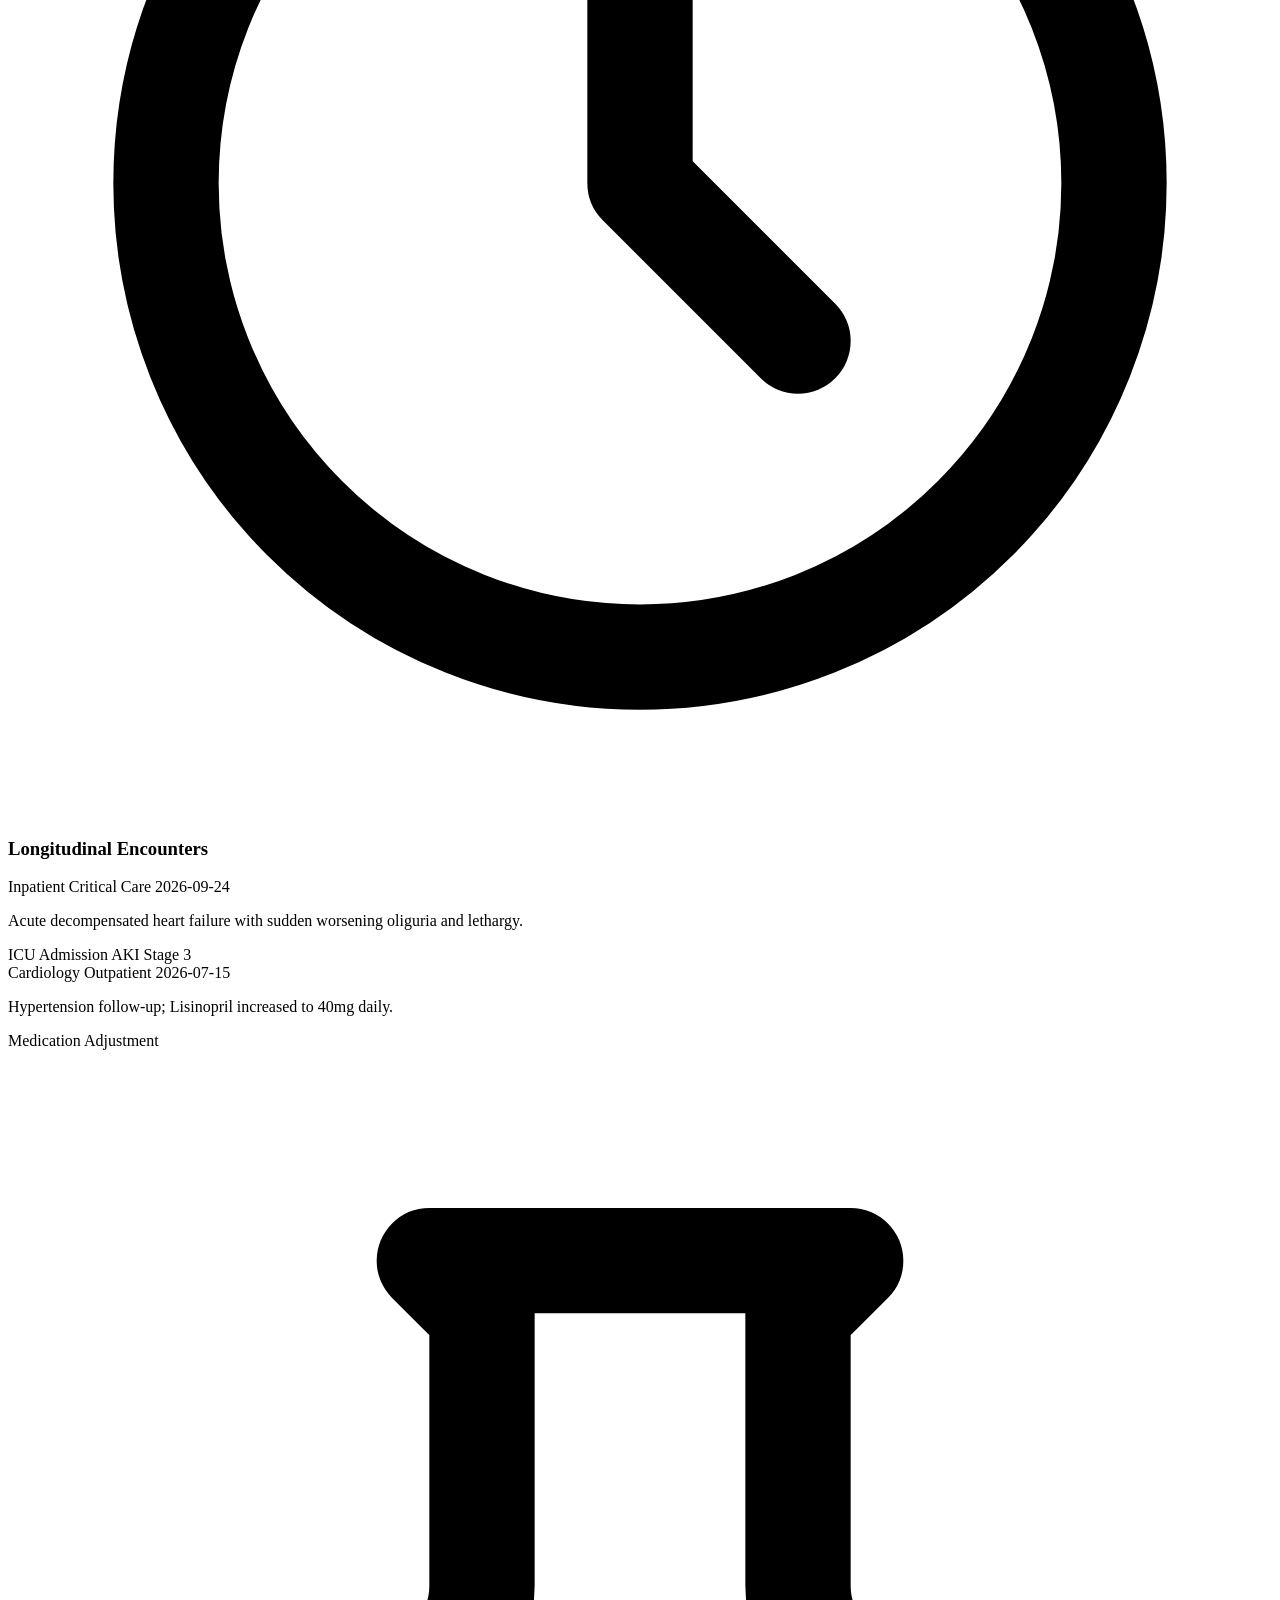
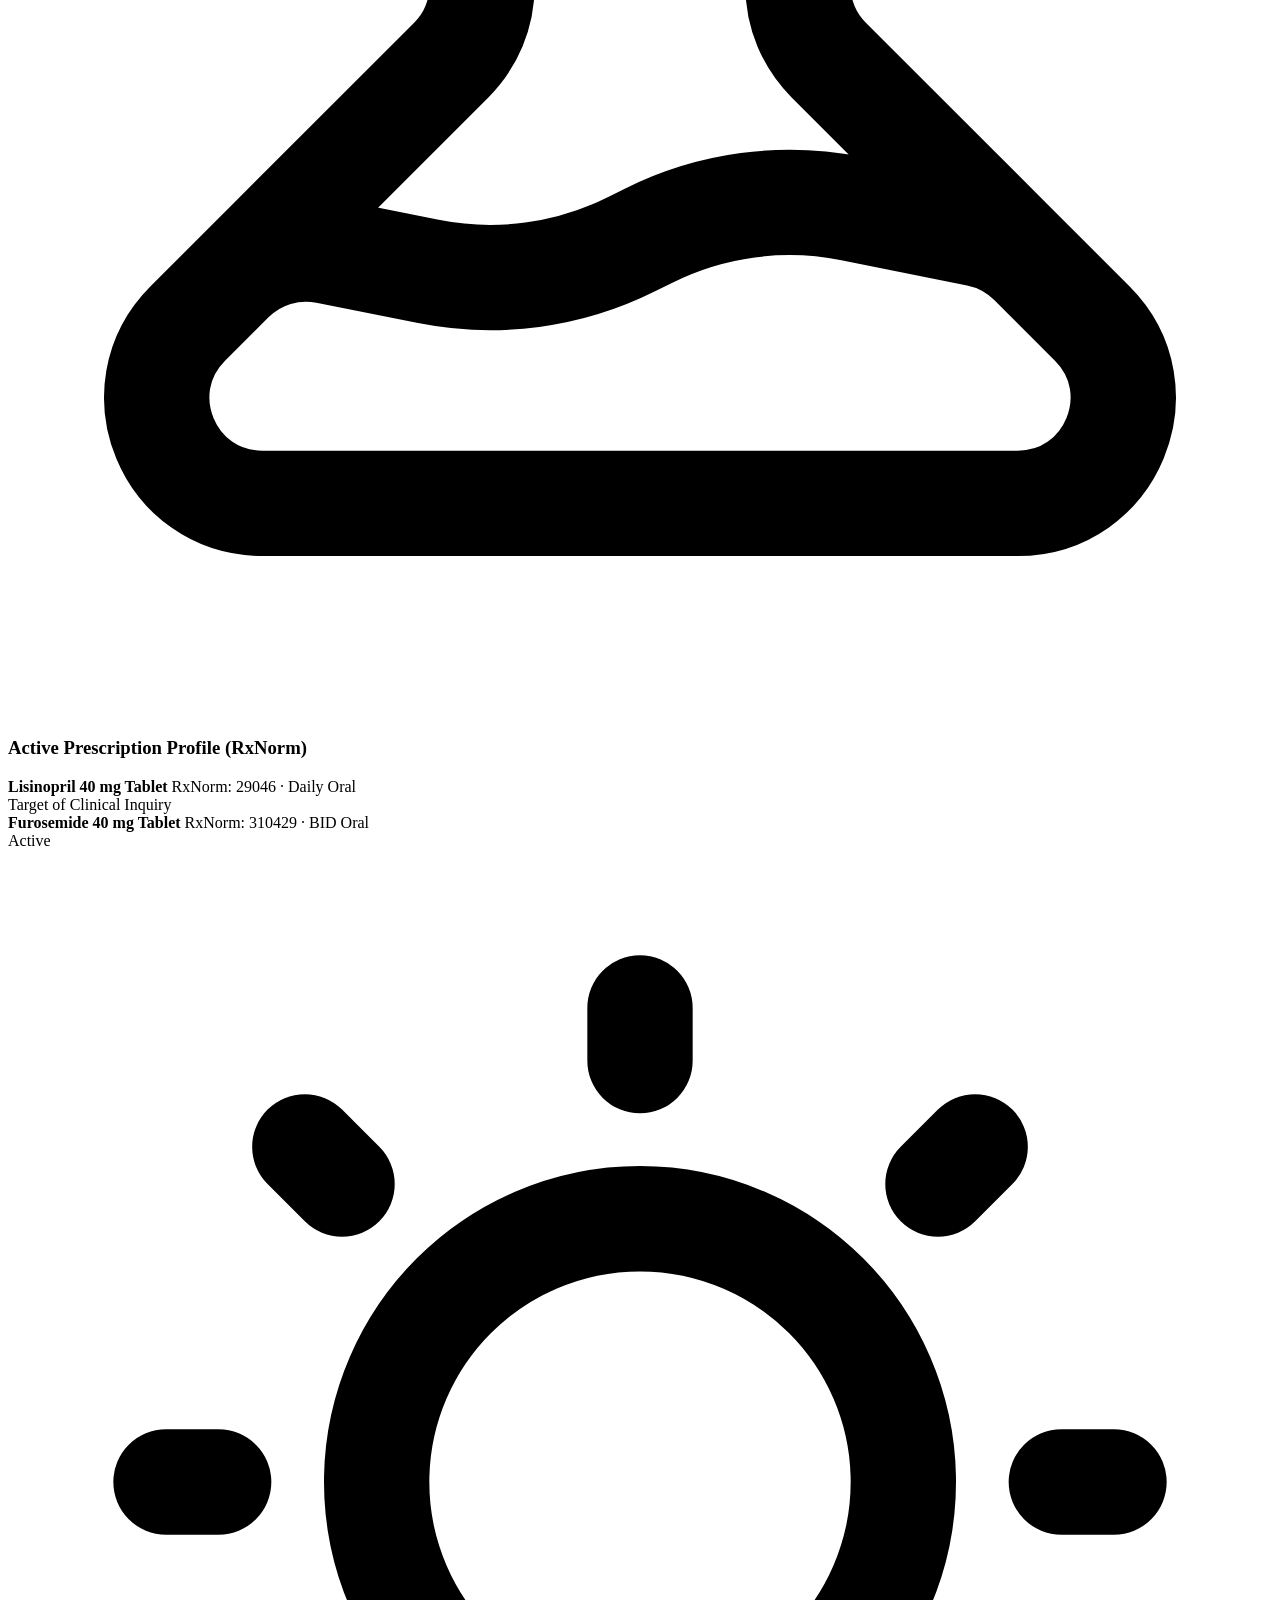
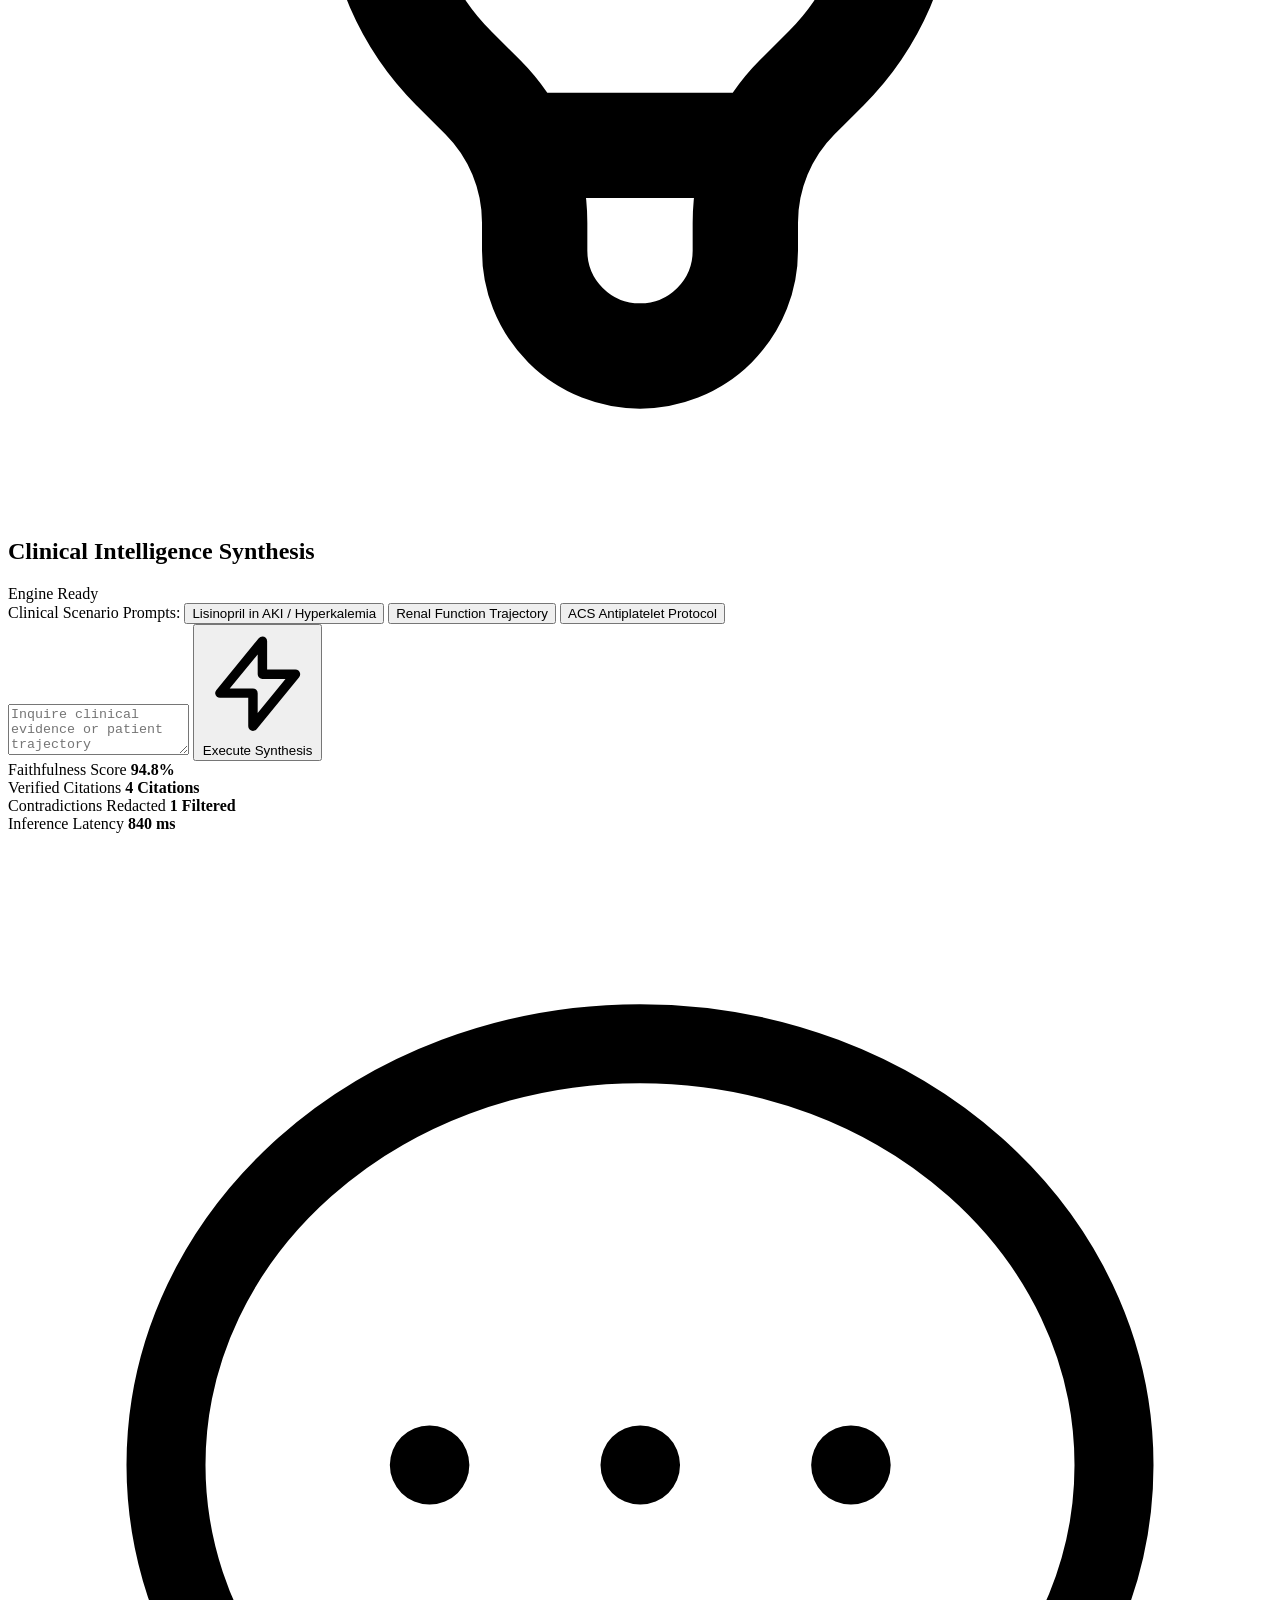
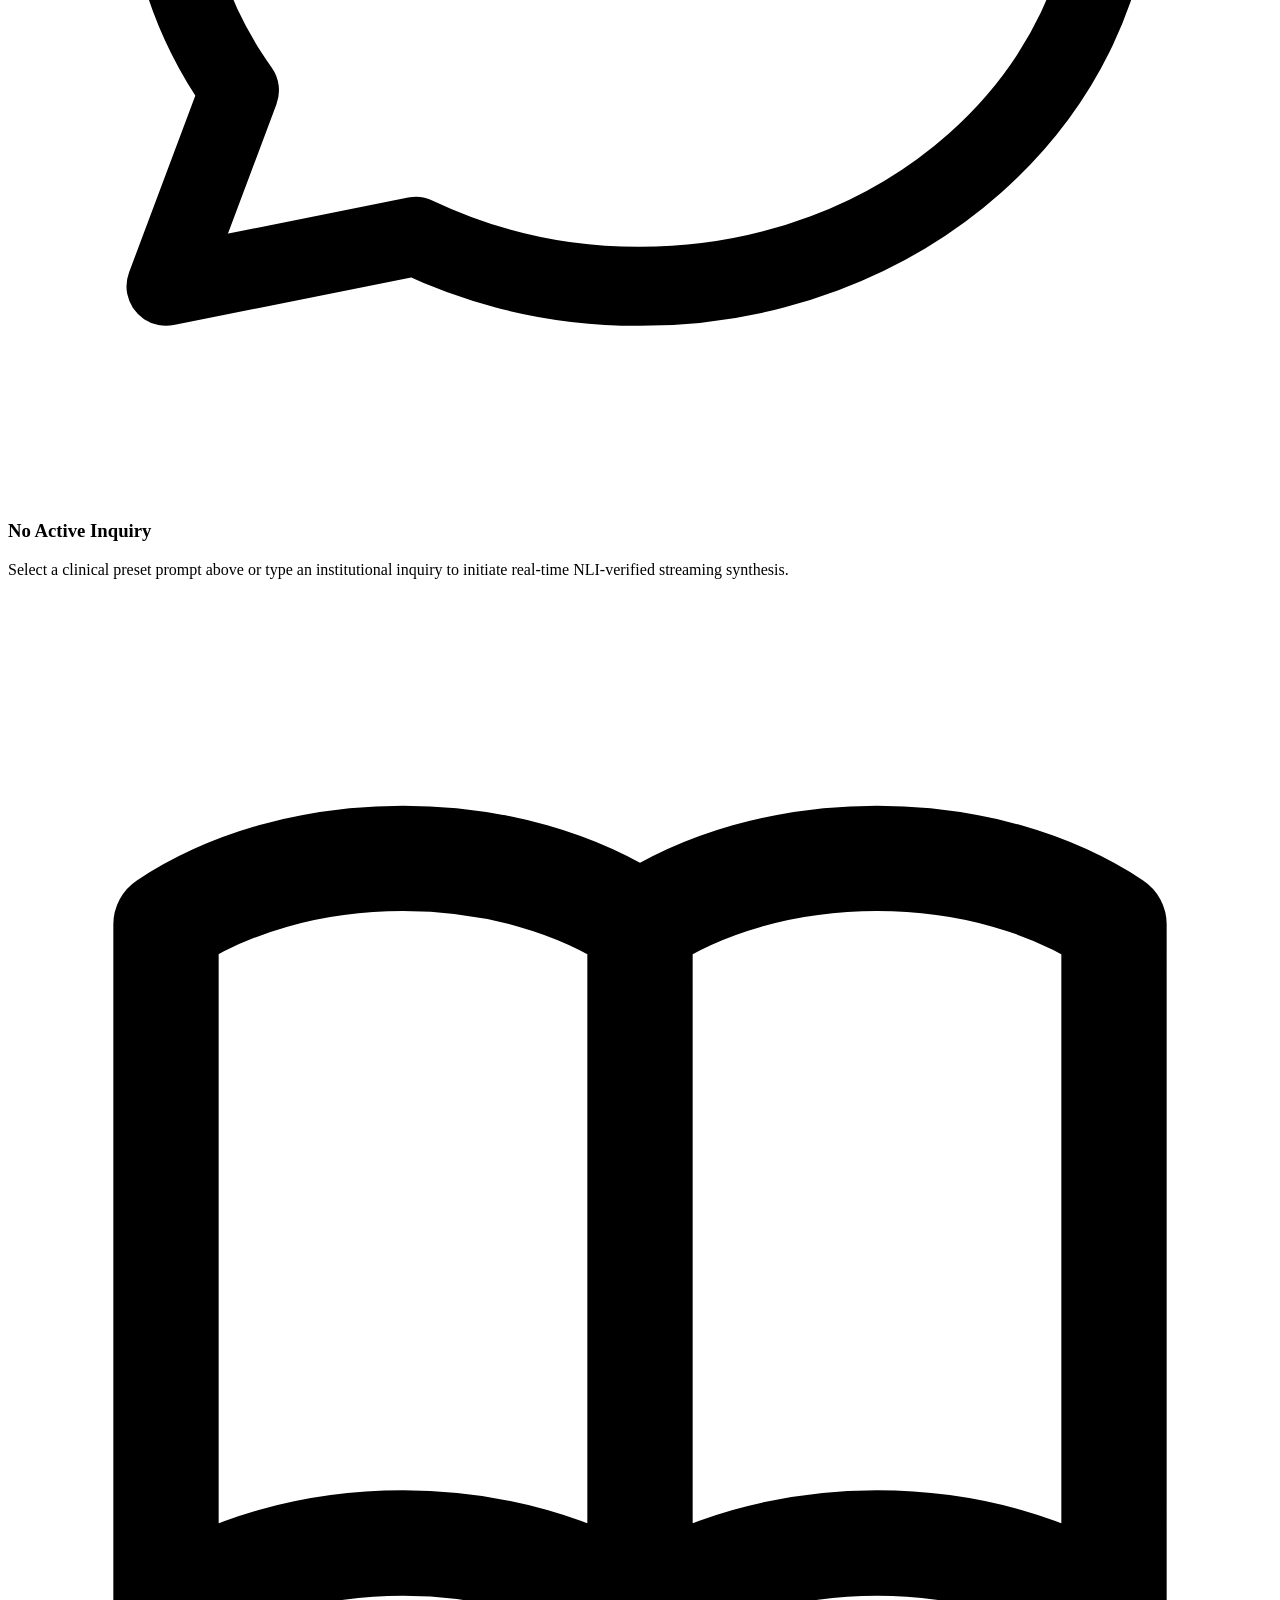
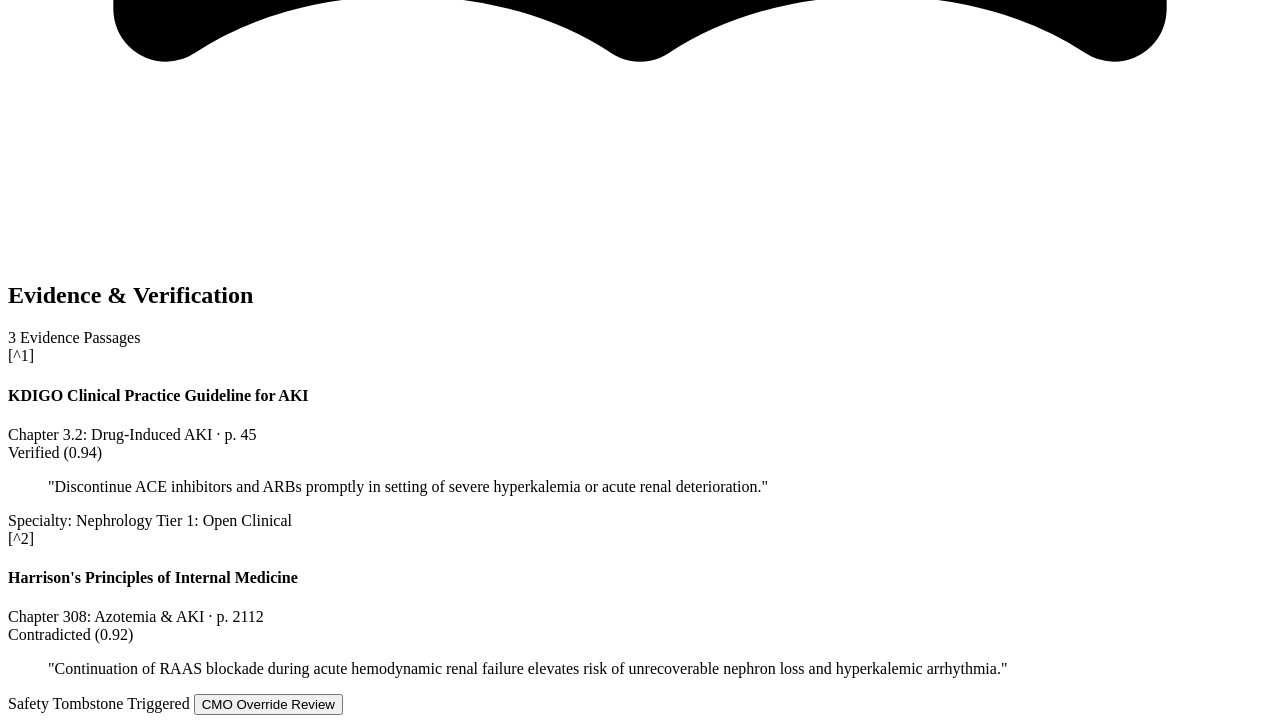
==== commit 2201b8e9: "docs(about): add dedicated About MedRAG v2.0 section to README and Clinician Workspace modal" ====
--- a/src/medrag/interfaces/web/static/index.html
+++ b/src/medrag/interfaces/web/static/index.html
@@ -54,6 +54,10 @@
           <option value="admin">System Administrator</option>
         </select>
       </div>
+      <button class="btn btn-outline" id="btn-about-open" aria-label="About MedRAG Platform">
+        <svg class="icon" viewBox="0 0 24 24" fill="none" stroke="currentColor"><circle cx="12" cy="12" r="10" stroke-width="2"/><path stroke-linecap="round" stroke-linejoin="round" stroke-width="2" d="M12 16v-4m0-4h.01"/></svg>
+        <span>About</span>
+      </button>
       <button class="btn btn-outline" id="btn-ingest-open" aria-label="Ingest Patient Records">
         <svg class="icon" viewBox="0 0 24 24" fill="none" stroke="currentColor"><path stroke-linecap="round" stroke-linejoin="round" stroke-width="2" d="M4 16v1a3 3 0 003 3h10a3 3 0 003-3v-1m-4-8l-4-4m0 0L8 8m4-4v12"/></svg>
         <span>Ingest Records</span>
@@ -362,6 +366,47 @@
     </div>
   </dialog>
 
+  <!-- About MedRAG v2.0 Modal -->
+  <dialog class="modal-dialog" id="about-modal">
+    <div class="modal-content glass-panel about-modal-content">
+      <div class="modal-header">
+        <div class="modal-title-group">
+          <div class="brand-pulse-dot"></div>
+          <h3>About MedRAG v2.0</h3>
+        </div>
+        <button class="btn-icon" id="btn-close-about-modal" aria-label="Close dialog">&times;</button>
+      </div>
+      <div class="modal-body">
+        <p class="about-tagline">
+          <strong>Institutional-Grade Clinical AI Intelligence Platform</strong> engineered for zero diagnostic hallucinations via deterministic Natural Language Inference (NLI) sentence verification and zero-loss patient timeline fusion.
+        </p>
+        <div class="about-specs-grid">
+          <div class="about-spec-card">
+            <h4>Safety & Verification</h4>
+            <p>Sentence-level DeBERTa-v3 NLI cross-encoder. Automatic redaction threshold: P(Contradiction) &ge; 0.60 with safety tombstones.</p>
+          </div>
+          <div class="about-spec-card">
+            <h4>Storage & Retrieval</h4>
+            <p>In-process LanceDB (Apache Arrow columnar) + Tantivy BM25 lexical engine with Reciprocal Rank Fusion (RRF, k=60).</p>
+          </div>
+          <div class="about-spec-card">
+            <h4>Clinical Ingestion</h4>
+            <p>Dual-track HL7 FHIR R4 Bundle parser with atomic encounter timeline and layout-aware multi-column PDF lab parser.</p>
+          </div>
+          <div class="about-spec-card">
+            <h4>Compliance & Governance</h4>
+            <p>Compound tenant isolation (tenant_id / clinic_id / patient_id), HIPAA Safe Harbor de-identification, and Four-Eyes CMO review.</p>
+          </div>
+        </div>
+        <div class="about-footer-meta">
+          <span>Version: <strong>2.0.0 Institutional</strong></span>
+          <span>Engine: <strong>Hexagonal Ports & Adapters</strong></span>
+          <span>Quality Gate: <strong>54 Passing Tests (100%)</strong></span>
+        </div>
+      </div>
+    </div>
+  </dialog>
+
   <script src="/static/app.js"></script>
 </body>
 </html>
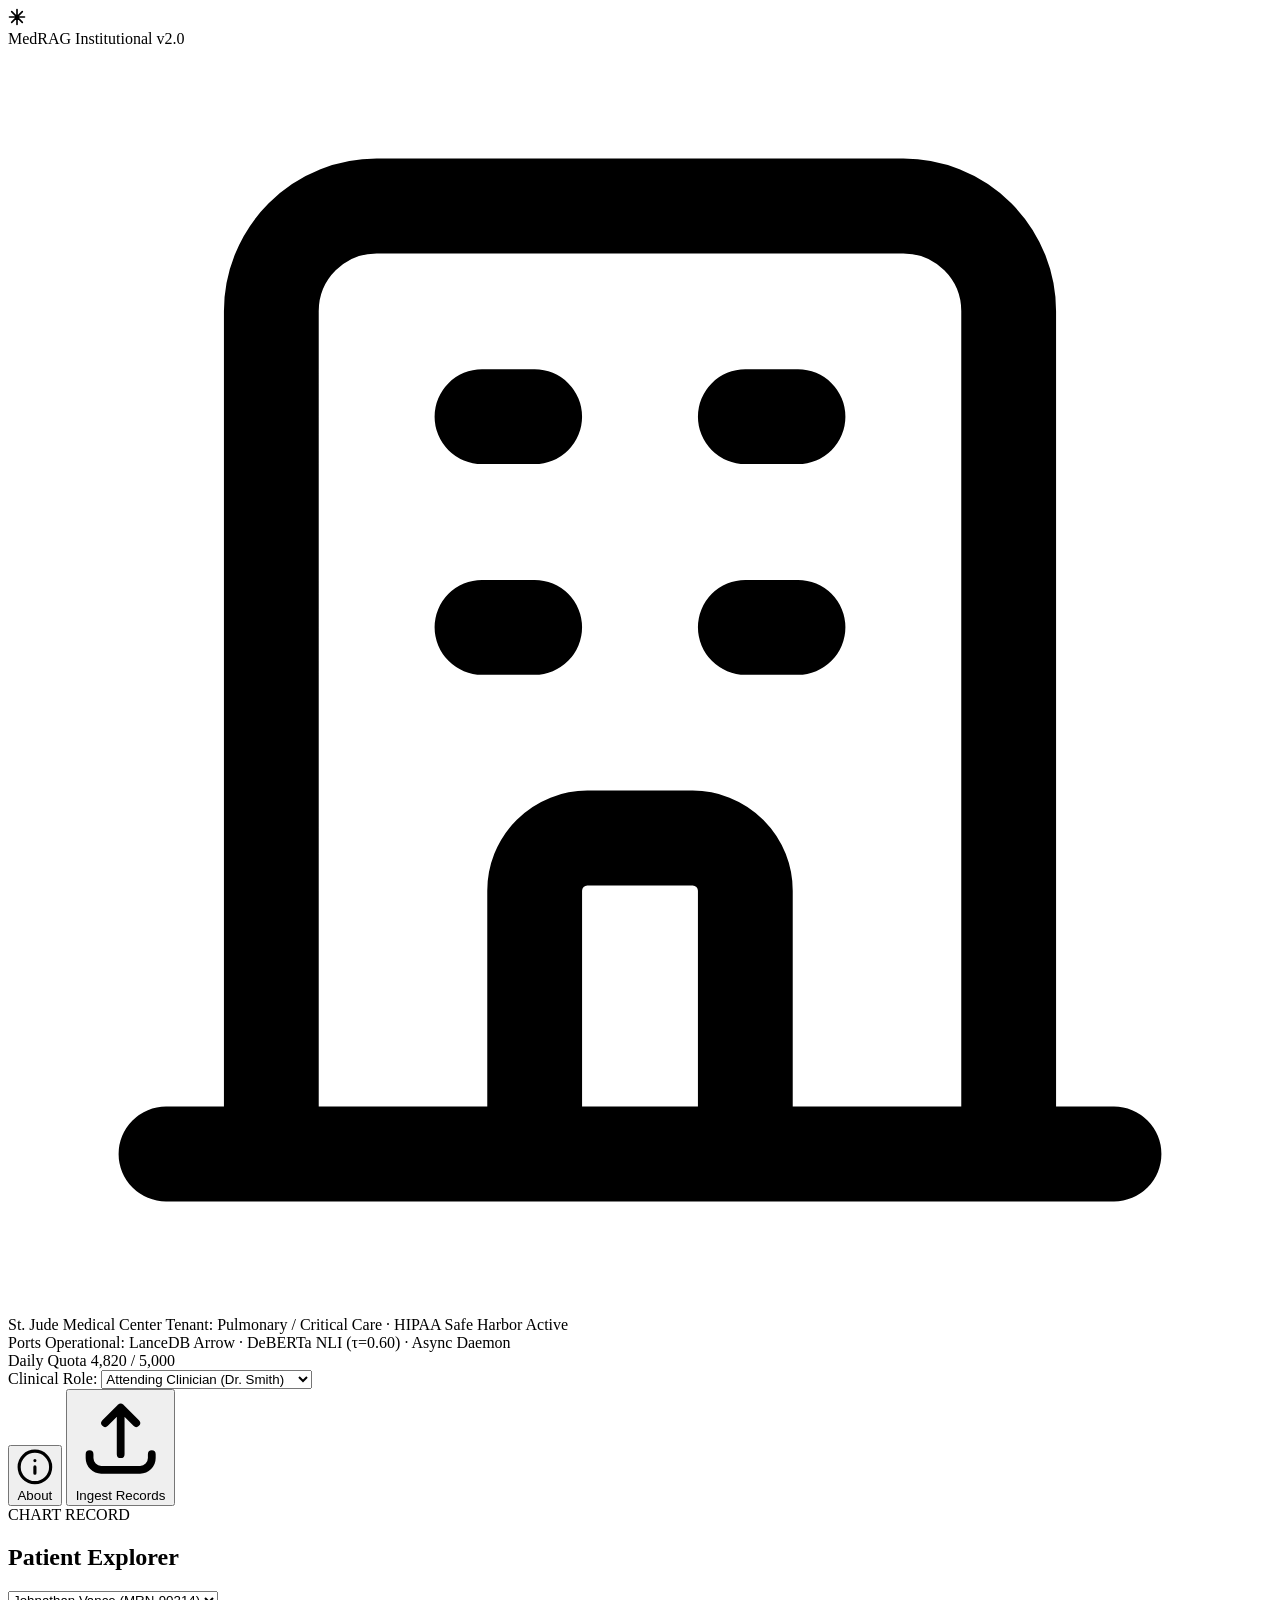
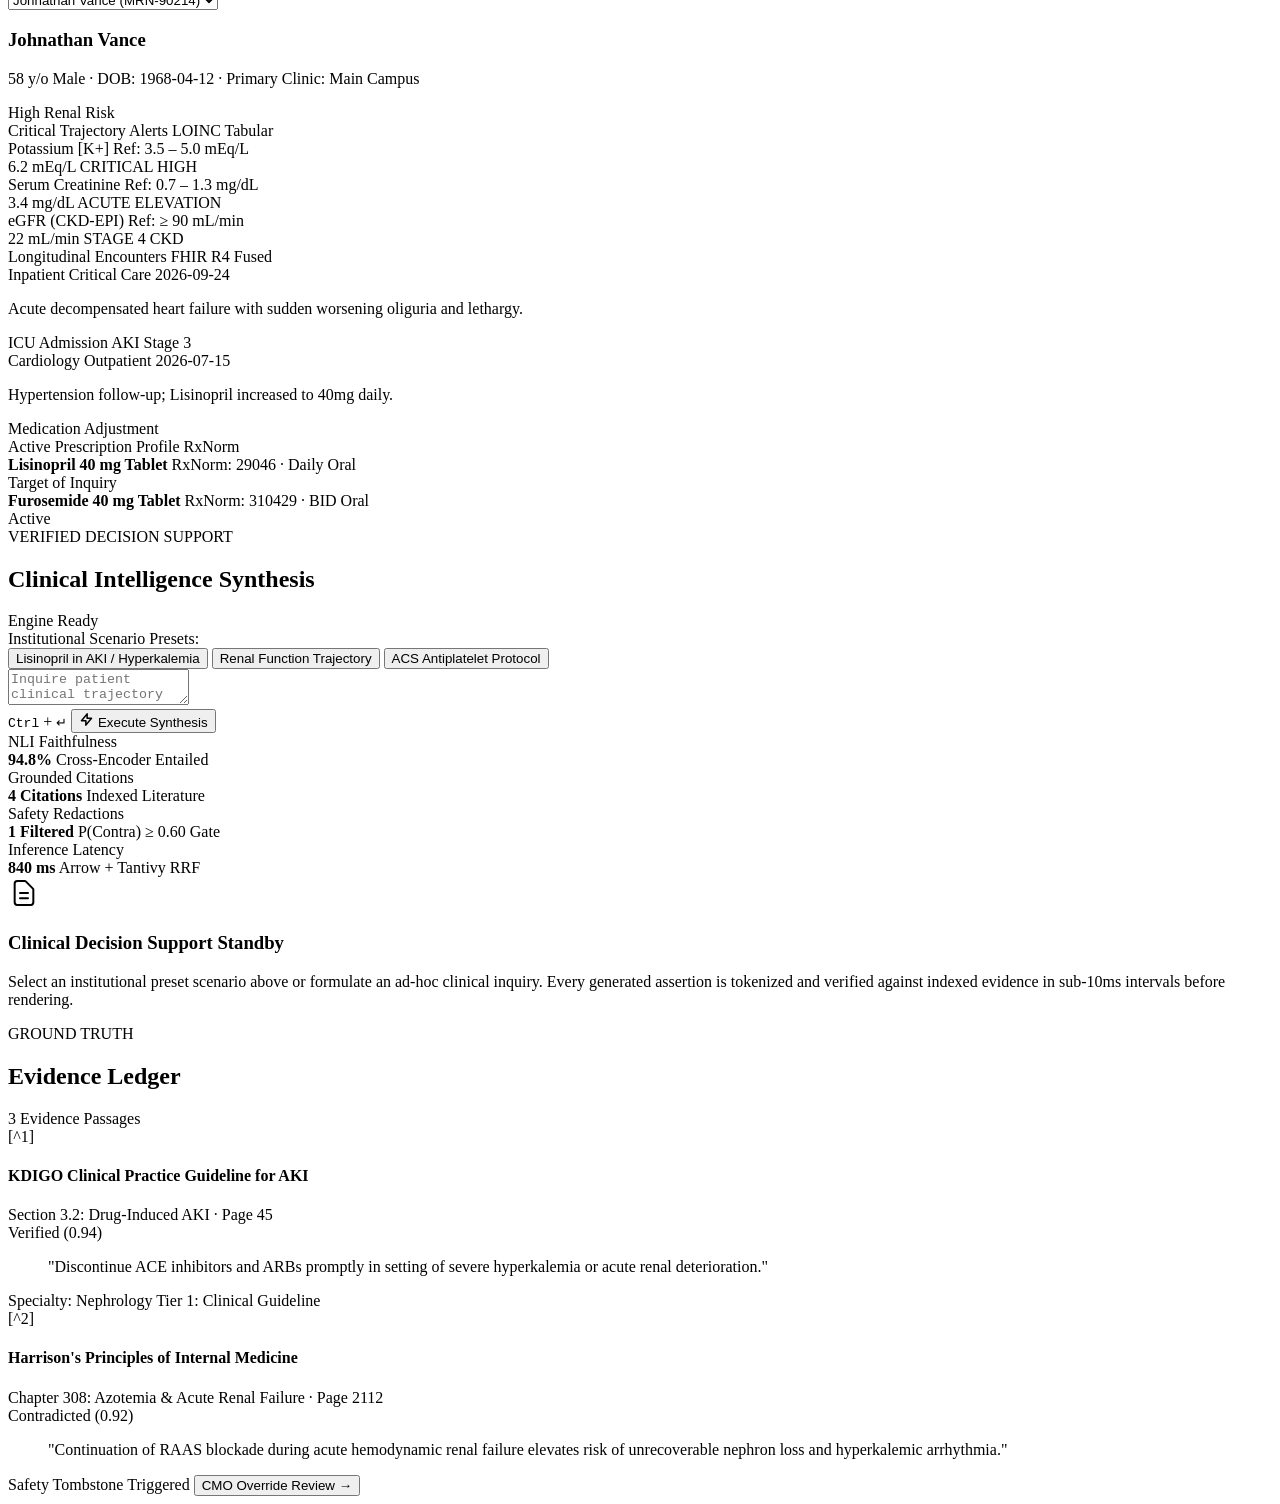
==== commit 8ddad6e0: "feat(ui): eliminate AI-slop with institutional utilitarian clinical design system" ====
--- a/src/medrag/interfaces/web/static/index.html
+++ b/src/medrag/interfaces/web/static/index.html
@@ -3,80 +3,95 @@
 <head>
   <meta charset="UTF-8">
   <meta name="viewport" content="width=device-width, initial-scale=1.0">
-  <title>MedRAG v2.0 | Institutional Clinical AI Intelligence</title>
-  <meta name="description" content="Institutional-Grade Clinical AI Intelligence Platform with Deterministic NLI Contradiction Redaction and Patient Timeline Fusion.">
+  <title>MedRAG v2.0 — Institutional Clinical AI Intelligence</title>
+  <meta name="description" content="Institutional-Grade Clinical Decision Support Platform with Deterministic NLI Contradiction Redaction and Longitudinal Patient Timeline Fusion.">
   <link rel="preconnect" href="https://fonts.googleapis.com">
   <link rel="preconnect" href="https://fonts.gstatic.com" crossorigin>
-  <link href="https://fonts.googleapis.com/css2?family=Inter:wght@300;400;500;600;700&family=JetBrains+Mono:wght@400;500;600&display=swap" rel="stylesheet">
+  <link href="https://fonts.googleapis.com/css2?family=Geist:wght@300;400;500;600;700&family=Geist+Mono:wght@400;500;600&family=Instrument+Serif:ital@0;1&display=swap" rel="stylesheet">
   <link rel="stylesheet" href="/static/index.css">
 </head>
-<body class="medrag-dark-theme">
-  <!-- Top Navigation & Institutional Telemetry Header -->
+<body class="medrag-workstation">
+  <!-- Top Navigation & Institutional Credentialing Header -->
   <header class="top-nav" id="top-nav-bar">
     <div class="nav-left">
-      <div class="brand-container">
-        <div class="brand-pulse-dot"></div>
-        <span class="brand-title">MedRAG</span>
-        <span class="brand-badge">v2.0 Institutional</span>
-      </div>
-      <div class="tenant-selector-pill" id="tenant-pill">
-        <svg class="icon" viewBox="0 0 24 24" fill="none" stroke="currentColor"><path stroke-linecap="round" stroke-linejoin="round" stroke-width="2" d="M19 21V5a2 2 0 00-2-2H7a2 2 0 00-2 2v16m14 0h2m-2 0h-5m-9 0H3m2 0h5M9 7h1m-1 4h1m4-4h1m-1 4h1m-5 10v-5a1 1 0 011-1h2a1 1 0 011 1v5m-4 0h4"/></svg>
-        <span id="tenant-name">St. Jude Medical Center</span>
-        <span class="tenant-tag">Enterprise Tier</span>
+      <div class="brand-group">
+        <div class="brand-glyph">
+          <svg width="18" height="18" viewBox="0 0 24 24" fill="none" stroke="currentColor" stroke-width="2.2" stroke-linecap="round" stroke-linejoin="round">
+            <path d="M12 2v20M2 12h20M4.93 4.93l14.14 14.14M4.93 19.07l14.14-14.14"/>
+          </svg>
+        </div>
+        <div class="brand-titles">
+          <span class="brand-name">MedRAG</span>
+          <span class="brand-edition">Institutional v2.0</span>
+        </div>
+      </div>
+
+      <div class="divider-v"></div>
+
+      <div class="tenant-badge" id="tenant-pill">
+        <svg class="icon-sm" viewBox="0 0 24 24" fill="none" stroke="currentColor" stroke-width="1.8">
+          <path stroke-linecap="round" stroke-linejoin="round" d="M19 21V5a2 2 0 00-2-2H7a2 2 0 00-2 2v16m14 0h2m-2 0h-5m-9 0H3m2 0h5M9 7h1m-1 4h1m4-4h1m-1 4h1m-5 10v-5a1 1 0 011-1h2a1 1 0 011 1v5m-4 0h4"/>
+        </svg>
+        <div class="tenant-details">
+          <span class="tenant-title" id="tenant-name">St. Jude Medical Center</span>
+          <span class="tenant-sub">Tenant: Pulmonary / Critical Care · HIPAA Safe Harbor Active</span>
+        </div>
       </div>
     </div>
 
-    <div class="nav-center telemetry-bar" id="subsystem-telemetry">
-      <div class="telemetry-item" id="telemetry-lancedb">
-        <span class="status-indicator online"></span>
-        <span class="telemetry-label">LanceDB Arrow</span>
-      </div>
-      <div class="telemetry-item" id="telemetry-nli">
-        <span class="status-indicator online"></span>
-        <span class="telemetry-label">NLI Gate (τ=0.85)</span>
-      </div>
-      <div class="telemetry-item" id="telemetry-worker">
-        <span class="status-indicator online"></span>
-        <span class="telemetry-label">Async Daemon</span>
-      </div>
-      <div class="telemetry-item" id="telemetry-quota">
-        <span class="telemetry-label">Quota: <strong id="quota-counter">4,820 / 5,000</strong></span>
+    <!-- Center System Status & Operational Telemetry -->
+    <div class="nav-center" id="subsystem-telemetry">
+      <div class="telemetry-chip">
+        <span class="status-dot online"></span>
+        <span class="telemetry-label">Ports Operational:</span>
+        <span class="telemetry-subsystem">LanceDB Arrow · DeBERTa NLI (τ=0.60) · Async Daemon</span>
+      </div>
+      <div class="telemetry-quota">
+        <span class="quota-label">Daily Quota</span>
+        <span class="quota-val" id="quota-counter">4,820 / 5,000</span>
       </div>
     </div>
 
+    <!-- Right Controls: Role Switcher & Primary Actions -->
     <div class="nav-right">
-      <div class="role-selector-wrapper">
-        <label for="role-select" class="sr-only">Switch Clinical Role</label>
-        <select id="role-select" class="role-dropdown">
+      <div class="role-selector-wrap">
+        <span class="control-label">Clinical Role:</span>
+        <select id="role-select" class="role-select">
           <option value="clinician" selected>Attending Clinician (Dr. Smith)</option>
           <option value="cmo">Chief Medical Officer (Dr. Chen)</option>
           <option value="auditor">Compliance Auditor</option>
           <option value="admin">System Administrator</option>
         </select>
       </div>
-      <button class="btn btn-outline" id="btn-about-open" aria-label="About MedRAG Platform">
-        <svg class="icon" viewBox="0 0 24 24" fill="none" stroke="currentColor"><circle cx="12" cy="12" r="10" stroke-width="2"/><path stroke-linecap="round" stroke-linejoin="round" stroke-width="2" d="M12 16v-4m0-4h.01"/></svg>
+
+      <button class="btn-action" id="btn-about-open" aria-label="About MedRAG Platform">
+        <svg class="icon-sm" viewBox="0 0 24 24" fill="none" stroke="currentColor" stroke-width="2">
+          <circle cx="12" cy="12" r="10"/><path stroke-linecap="round" stroke-linejoin="round" d="M12 16v-4m0-4h.01"/>
+        </svg>
         <span>About</span>
       </button>
-      <button class="btn btn-outline" id="btn-ingest-open" aria-label="Ingest Patient Records">
-        <svg class="icon" viewBox="0 0 24 24" fill="none" stroke="currentColor"><path stroke-linecap="round" stroke-linejoin="round" stroke-width="2" d="M4 16v1a3 3 0 003 3h10a3 3 0 003-3v-1m-4-8l-4-4m0 0L8 8m4-4v12"/></svg>
+
+      <button class="btn-action primary" id="btn-ingest-open" aria-label="Ingest Patient Records">
+        <svg class="icon-sm" viewBox="0 0 24 24" fill="none" stroke="currentColor" stroke-width="2">
+          <path stroke-linecap="round" stroke-linejoin="round" d="M4 16v1a3 3 0 003 3h10a3 3 0 003-3v-1m-4-8l-4-4m0 0L8 8m4-4v12"/>
+        </svg>
         <span>Ingest Records</span>
       </button>
     </div>
   </header>
 
-  <!-- Main Three-Column Workspace Grid -->
+  <!-- Main Three-Column Institutional Workspace -->
   <main class="workspace-grid" id="main-workspace">
     
     <!-- LEFT PANE: Patient Longitudinal Timeline Explorer -->
     <aside class="workspace-pane pane-timeline" id="patient-timeline-pane">
       <div class="pane-header">
-        <div class="pane-title-group">
-          <svg class="icon icon-accent" viewBox="0 0 24 24" fill="none" stroke="currentColor"><path stroke-linecap="round" stroke-linejoin="round" stroke-width="2" d="M16 7a4 4 0 11-8 0 4 4 0 018 0zM12 14a7 7 0 00-7 7h14a7 7 0 00-7-7z"/></svg>
-          <h2>Patient Explorer</h2>
+        <div class="pane-title-wrap">
+          <span class="pane-eyebrow">CHART RECORD</span>
+          <h2 class="pane-heading">Patient Explorer</h2>
         </div>
         <div class="patient-picker">
-          <select id="patient-selector" class="patient-select">
+          <select id="patient-selector" class="patient-dropdown" aria-label="Select active patient chart">
             <option value="pat-cardio-001">Johnathan Vance (MRN-90214)</option>
             <option value="pat-neph-002">Elena Rostova (MRN-84192)</option>
             <option value="pat-pulm-003">Marcus Holloway (MRN-71822)</option>
@@ -85,100 +100,127 @@
       </div>
 
       <!-- Patient Demographics Summary Card -->
-      <section class="patient-card glass-panel" id="patient-demographics-card">
-        <div class="patient-card-header">
+      <section class="patient-identity-card" id="patient-demographics-card">
+        <div class="patient-id-header">
           <div>
             <h3 class="patient-name" id="pt-name">Johnathan Vance</h3>
-            <span class="patient-meta" id="pt-meta">58 y/o Male · DOB: 1968-04-12 · Primary Clinic: Main Campus</span>
+            <p class="patient-meta" id="pt-meta">58 y/o Male · DOB: 1968-04-12 · Primary Clinic: Main Campus</p>
           </div>
           <span class="risk-badge critical" id="pt-risk-badge">High Renal Risk</span>
         </div>
       </section>
 
-      <!-- Critical Lab Alerts Box -->
-      <section class="section-container" id="abnormal-labs-section">
-        <div class="section-label">
-          <svg class="icon icon-danger" viewBox="0 0 24 24" fill="none" stroke="currentColor"><path stroke-linecap="round" stroke-linejoin="round" stroke-width="2" d="M12 9v2m0 4h.01m-6.938 4h13.856c1.54 0 2.502-1.667 1.732-3L13.732 4c-.77-1.333-2.694-1.333-3.464 0L3.34 16c-.77 1.333.192 3 1.732 3z"/></svg>
-          <h3>Active Critical Trajectory Alerts</h3>
-        </div>
-        <div class="abnormal-labs-grid" id="abnormal-labs-container">
-          <div class="lab-pill abnormal">
-            <span class="lab-name">Potassium [K+]</span>
-            <span class="lab-value">6.2 mEq/L</span>
-            <span class="lab-flag">CRITICAL HIGH</span>
-          </div>
-          <div class="lab-pill abnormal">
-            <span class="lab-name">Serum Creatinine</span>
-            <span class="lab-value">3.4 mg/dL</span>
-            <span class="lab-flag">ACUTE ELEVATION</span>
-          </div>
-          <div class="lab-pill abnormal">
-            <span class="lab-name">eGFR (CKD-EPI)</span>
-            <span class="lab-value">22 mL/min</span>
-            <span class="lab-flag">STAGE 4 CKD</span>
+      <!-- Critical Clinical Alerts & Laboratory Indicators -->
+      <section class="pane-section" id="abnormal-labs-section">
+        <div class="section-header">
+          <span class="section-title">Critical Trajectory Alerts</span>
+          <span class="section-tag">LOINC Tabular</span>
+        </div>
+        
+        <div class="labs-table" id="abnormal-labs-container">
+          <div class="lab-row abnormal">
+            <div class="lab-meta-col">
+              <span class="lab-name">Potassium [K+]</span>
+              <span class="lab-ref">Ref: 3.5 – 5.0 mEq/L</span>
+            </div>
+            <div class="lab-val-col">
+              <span class="lab-value">6.2 mEq/L</span>
+              <span class="lab-status-tag tag-critical">CRITICAL HIGH</span>
+            </div>
+          </div>
+
+          <div class="lab-row abnormal">
+            <div class="lab-meta-col">
+              <span class="lab-name">Serum Creatinine</span>
+              <span class="lab-ref">Ref: 0.7 – 1.3 mg/dL</span>
+            </div>
+            <div class="lab-val-col">
+              <span class="lab-value">3.4 mg/dL</span>
+              <span class="lab-status-tag tag-critical">ACUTE ELEVATION</span>
+            </div>
+          </div>
+
+          <div class="lab-row abnormal">
+            <div class="lab-meta-col">
+              <span class="lab-name">eGFR (CKD-EPI)</span>
+              <span class="lab-ref">Ref: ≥ 90 mL/min</span>
+            </div>
+            <div class="lab-val-col">
+              <span class="lab-value">22 mL/min</span>
+              <span class="lab-status-tag tag-warning">STAGE 4 CKD</span>
+            </div>
           </div>
         </div>
       </section>
 
       <!-- Longitudinal Encounter Timeline -->
-      <section class="section-container timeline-section" id="longitudinal-timeline-section">
-        <div class="section-label">
-          <svg class="icon" viewBox="0 0 24 24" fill="none" stroke="currentColor"><path stroke-linecap="round" stroke-linejoin="round" stroke-width="2" d="M12 8v4l3 3m6-3a9 9 0 11-18 0 9 9 0 0118 0z"/></svg>
-          <h3>Longitudinal Encounters</h3>
-        </div>
-        <div class="timeline-list" id="timeline-encounters-list">
+      <section class="pane-section" id="longitudinal-timeline-section">
+        <div class="section-header">
+          <span class="section-title">Longitudinal Encounters</span>
+          <span class="section-tag">FHIR R4 Fused</span>
+        </div>
+        
+        <div class="encounters-timeline" id="timeline-encounters-list">
           <!-- Encounter 1 -->
-          <article class="timeline-item active">
-            <div class="timeline-node"></div>
-            <div class="timeline-content glass-panel">
-              <div class="timeline-header">
-                <span class="encounter-type">Inpatient Critical Care</span>
+          <article class="encounter-node active">
+            <div class="node-rail">
+              <div class="node-pip"></div>
+              <div class="node-line"></div>
+            </div>
+            <div class="node-card">
+              <div class="node-top">
+                <span class="encounter-title">Inpatient Critical Care</span>
                 <time class="encounter-date">2026-09-24</time>
               </div>
-              <p class="encounter-complaint">Acute decompensated heart failure with sudden worsening oliguria and lethargy.</p>
-              <div class="encounter-tags">
-                <span class="tag">ICU Admission</span>
-                <span class="tag tag-danger">AKI Stage 3</span>
+              <p class="encounter-desc">Acute decompensated heart failure with sudden worsening oliguria and lethargy.</p>
+              <div class="encounter-chips">
+                <span class="chip chip-neutral">ICU Admission</span>
+                <span class="chip chip-danger">AKI Stage 3</span>
               </div>
             </div>
           </article>
+
           <!-- Encounter 2 -->
-          <article class="timeline-item">
-            <div class="timeline-node"></div>
-            <div class="timeline-content glass-panel">
-              <div class="timeline-header">
-                <span class="encounter-type">Cardiology Outpatient</span>
+          <article class="encounter-node">
+            <div class="node-rail">
+              <div class="node-pip"></div>
+            </div>
+            <div class="node-card">
+              <div class="node-top">
+                <span class="encounter-title">Cardiology Outpatient</span>
                 <time class="encounter-date">2026-07-15</time>
               </div>
-              <p class="encounter-complaint">Hypertension follow-up; Lisinopril increased to 40mg daily.</p>
-              <div class="encounter-tags">
-                <span class="tag">Medication Adjustment</span>
+              <p class="encounter-desc">Hypertension follow-up; Lisinopril increased to 40mg daily.</p>
+              <div class="encounter-chips">
+                <span class="chip chip-neutral">Medication Adjustment</span>
               </div>
             </div>
           </article>
         </div>
       </section>
 
-      <!-- Active Medications -->
-      <section class="section-container" id="active-medications-section">
-        <div class="section-label">
-          <svg class="icon" viewBox="0 0 24 24" fill="none" stroke="currentColor"><path stroke-linecap="round" stroke-linejoin="round" stroke-width="2" d="M19.428 15.428a2 2 0 00-1.022-.547l-2.387-.477a6 6 0 00-3.86.517l-.318.158a6 6 0 01-3.86.517L6.05 15.21a2 2 0 00-1.806.547M8 4h8l-1 1v5.172a2 2 0 00.586 1.414l5 5c1.26 1.26.367 3.414-1.415 3.414H4.828c-1.782 0-2.674-2.154-1.414-3.414l5-5A2 2 0 009 10.172V5L8 4z"/></svg>
-          <h3>Active Prescription Profile (RxNorm)</h3>
-        </div>
-        <div class="medications-list" id="medications-list">
-          <div class="med-item glass-panel">
-            <div class="med-info">
+      <!-- Active Prescription Profile -->
+      <section class="pane-section" id="active-medications-section">
+        <div class="section-header">
+          <span class="section-title">Active Prescription Profile</span>
+          <span class="section-tag">RxNorm</span>
+        </div>
+        
+        <div class="meds-list" id="medications-list">
+          <div class="med-row target">
+            <div class="med-main">
               <strong class="med-name">Lisinopril 40 mg Tablet</strong>
-              <span class="med-code">RxNorm: 29046 · Daily Oral</span>
-            </div>
-            <span class="badge badge-warning">Target of Clinical Inquiry</span>
-          </div>
-          <div class="med-item glass-panel">
-            <div class="med-info">
+              <span class="med-meta">RxNorm: 29046 · Daily Oral</span>
+            </div>
+            <span class="chip chip-accent">Target of Inquiry</span>
+          </div>
+
+          <div class="med-row">
+            <div class="med-main">
               <strong class="med-name">Furosemide 40 mg Tablet</strong>
-              <span class="med-code">RxNorm: 310429 · BID Oral</span>
-            </div>
-            <span class="badge badge-neutral">Active</span>
+              <span class="med-meta">RxNorm: 310429 · BID Oral</span>
+            </div>
+            <span class="chip chip-neutral">Active</span>
           </div>
         </div>
       </section>
@@ -187,63 +229,104 @@
     <!-- CENTER PANE: Clinical Inquiry & Streaming Synthesis Command Center -->
     <section class="workspace-pane pane-synthesis" id="clinical-synthesis-pane">
       <div class="pane-header">
-        <div class="pane-title-group">
-          <svg class="icon icon-accent" viewBox="0 0 24 24" fill="none" stroke="currentColor"><path stroke-linecap="round" stroke-linejoin="round" stroke-width="2" d="M9.663 17h4.673M12 3v1m6.364 1.636l-.707.707M21 12h-1M4 12H3m3.343-5.657l-.707-.707m2.828 9.9a5 5 0 117.072 0l-.548.547A3.374 3.374 0 0014 18.469V19a2 2 0 11-4 0v-.531c0-.895-.356-1.754-.988-2.386l-.548-.547z"/></svg>
-          <h2>Clinical Intelligence Synthesis</h2>
-        </div>
-        <div class="synthesis-status-chip" id="synthesis-status-badge">
-          <span class="pulse-indicator"></span>
+        <div class="pane-title-wrap">
+          <span class="pane-eyebrow">VERIFIED DECISION SUPPORT</span>
+          <h2 class="pane-heading">Clinical Intelligence Synthesis</h2>
+        </div>
+        <div class="engine-status" id="synthesis-status-badge">
+          <span class="status-indicator-live"></span>
           <span id="synthesis-status-text">Engine Ready</span>
         </div>
       </div>
 
-      <!-- Presets & Search Input Bar -->
-      <div class="query-composer-box glass-panel" id="query-composer">
-        <div class="query-prompt-presets">
-          <span class="presets-label">Clinical Scenario Prompts:</span>
-          <button class="preset-btn" id="preset-1" data-query="Assess Lisinopril safety in this patient presenting with hyperkalemia and acute kidney injury">Lisinopril in AKI / Hyperkalemia</button>
-          <button class="preset-btn" id="preset-2" data-query="Summarize renal trajectory and eGFR deterioration over longitudinal hospitalizations">Renal Function Trajectory</button>
-          <button class="preset-btn" id="preset-3" data-query="What is the evidence-based antiplatelet protocol for acute coronary syndrome?">ACS Antiplatelet Protocol</button>
-        </div>
-        <div class="input-action-row">
-          <textarea id="clinical-query-input" rows="3" placeholder="Inquire clinical evidence or patient trajectory management..."></textarea>
-          <button class="btn btn-primary" id="btn-run-query">
-            <svg class="icon" viewBox="0 0 24 24" fill="none" stroke="currentColor"><path stroke-linecap="round" stroke-linejoin="round" stroke-width="2" d="M13 10V3L4 14h7v7l9-11h-7z"/></svg>
-            <span>Execute Synthesis</span>
-          </button>
-        </div>
-      </div>
-
-      <!-- Synthesis Output Stream Panel -->
-      <div class="synthesis-output-container glass-panel" id="synthesis-output-container">
-        <!-- Live Synthesis Metrics Bar -->
-        <div class="metrics-bar" id="synthesis-metrics-bar">
-          <div class="metric-card">
-            <span class="metric-label">Faithfulness Score</span>
-            <strong class="metric-value text-success" id="metric-faithfulness">94.8%</strong>
-          </div>
-          <div class="metric-card">
-            <span class="metric-label">Verified Citations</span>
-            <strong class="metric-value text-accent" id="metric-citations">4 Citations</strong>
-          </div>
-          <div class="metric-card">
-            <span class="metric-label">Contradictions Redacted</span>
-            <strong class="metric-value text-danger" id="metric-redactions">1 Filtered</strong>
-          </div>
-          <div class="metric-card">
-            <span class="metric-label">Inference Latency</span>
-            <strong class="metric-value" id="metric-latency">840 ms</strong>
-          </div>
-        </div>
-
-        <!-- Rendered Synthesis Text with Live SSE Stream Insertion -->
-        <div class="synthesis-prose" id="synthesis-prose">
-          <div class="empty-state" id="synthesis-empty-state">
-            <svg class="icon icon-large" viewBox="0 0 24 24" fill="none" stroke="currentColor"><path stroke-linecap="round" stroke-linejoin="round" stroke-width="1.5" d="M8 12h.01M12 12h.01M16 12h.01M21 12c0 4.418-4.03 8-9 8a9.863 9.863 0 01-4.255-.949L3 20l1.395-3.72C3.512 15.042 3 13.574 3 12c0-4.418 4.03-8 9-8s9 3.582 9 8z"/></svg>
-            <h3>No Active Inquiry</h3>
-            <p>Select a clinical preset prompt above or type an institutional inquiry to initiate real-time NLI-verified streaming synthesis.</p>
-          </div>
-          <div class="stream-text" id="stream-text" style="display:none;"></div>
+      <!-- Presets & Query Composer Bar -->
+      <div class="composer-card" id="query-composer">
+        <div class="presets-header">
+          <span class="presets-title">Institutional Scenario Presets:</span>
+          <div class="presets-row">
+            <button class="preset-btn" id="preset-1" data-query="Assess Lisinopril safety in this patient presenting with hyperkalemia and acute kidney injury">
+              <span>Lisinopril in AKI / Hyperkalemia</span>
+            </button>
+            <button class="preset-btn" id="preset-2" data-query="Summarize renal trajectory and eGFR deterioration over longitudinal hospitalizations">
+              <span>Renal Function Trajectory</span>
+            </button>
+            <button class="preset-btn" id="preset-3" data-query="What is the evidence-based antiplatelet protocol for acute coronary syndrome?">
+              <span>ACS Antiplatelet Protocol</span>
+            </button>
+          </div>
+        </div>
+
+        <div class="composer-input-row">
+          <textarea id="clinical-query-input" rows="2" placeholder="Inquire patient clinical trajectory or evidence-based medication safety..." aria-label="Clinical inquiry prompt"></textarea>
+          <div class="composer-actions">
+            <span class="shortcut-hint"><kbd>Ctrl</kbd> + <kbd>↵</kbd></span>
+            <button class="btn-execute" id="btn-run-query">
+              <svg width="15" height="15" viewBox="0 0 24 24" fill="none" stroke="currentColor" stroke-width="2.5">
+                <path stroke-linecap="round" stroke-linejoin="round" d="M13 10V3L4 14h7v7l9-11h-7z"/>
+              </svg>
+              <span>Execute Synthesis</span>
+            </button>
+          </div>
+        </div>
+      </div>
+
+      <!-- Synthesis Output Container -->
+      <div class="synthesis-output-card" id="synthesis-output-container">
+        
+        <!-- Live Synthesis Metrics HUD -->
+        <div class="metrics-strip" id="synthesis-metrics-bar">
+          <div class="metric-cell">
+            <span class="metric-title">NLI Faithfulness</span>
+            <div class="metric-val-wrap">
+              <strong class="metric-value status-success" id="metric-faithfulness">94.8%</strong>
+              <span class="metric-desc">Cross-Encoder Entailed</span>
+            </div>
+          </div>
+
+          <div class="metric-divider"></div>
+
+          <div class="metric-cell">
+            <span class="metric-title">Grounded Citations</span>
+            <div class="metric-val-wrap">
+              <strong class="metric-value status-accent" id="metric-citations">4 Citations</strong>
+              <span class="metric-desc">Indexed Literature</span>
+            </div>
+          </div>
+
+          <div class="metric-divider"></div>
+
+          <div class="metric-cell">
+            <span class="metric-title">Safety Redactions</span>
+            <div class="metric-val-wrap">
+              <strong class="metric-value status-danger" id="metric-redactions">1 Filtered</strong>
+              <span class="metric-desc">P(Contra) ≥ 0.60 Gate</span>
+            </div>
+          </div>
+
+          <div class="metric-divider"></div>
+
+          <div class="metric-cell">
+            <span class="metric-title">Inference Latency</span>
+            <div class="metric-val-wrap">
+              <strong class="metric-value" id="metric-latency">840 ms</strong>
+              <span class="metric-desc">Arrow + Tantivy RRF</span>
+            </div>
+          </div>
+        </div>
+
+        <!-- Rendered Synthesis Prose Stream -->
+        <div class="synthesis-body" id="synthesis-prose">
+          <div class="standby-state" id="synthesis-empty-state">
+            <div class="standby-icon">
+              <svg width="32" height="32" viewBox="0 0 24 24" fill="none" stroke="currentColor" stroke-width="1.5">
+                <path stroke-linecap="round" stroke-linejoin="round" d="M9 12h6m-6 4h6m2 5H7a2 2 0 01-2-2V5a2 2 0 012-2h5.586a1 1 0 01.707.293l5.414 5.414a1 1 0 01.293.707V19a2 2 0 01-2 2z"/>
+              </svg>
+            </div>
+            <h3 class="standby-title">Clinical Decision Support Standby</h3>
+            <p class="standby-desc">Select an institutional preset scenario above or formulate an ad-hoc clinical inquiry. Every generated assertion is tokenized and verified against indexed evidence in sub-10ms intervals before rendering.</p>
+          </div>
+          
+          <div class="stream-text clinical-note" id="stream-text" style="display:none;"></div>
         </div>
       </div>
     </section>
@@ -251,50 +334,55 @@
     <!-- RIGHT PANE: Verified Literature Evidence Drawer & Audit Log -->
     <aside class="workspace-pane pane-evidence" id="evidence-drawer-pane">
       <div class="pane-header">
-        <div class="pane-title-group">
-          <svg class="icon icon-accent" viewBox="0 0 24 24" fill="none" stroke="currentColor"><path stroke-linecap="round" stroke-linejoin="round" stroke-width="2" d="M12 6.253v13m0-13C10.832 5.477 9.246 5 7.5 5S4.168 5.477 3 6.253v13C4.168 18.477 5.754 18 7.5 18s3.332.477 4.5 1.253m0-13C13.168 5.477 14.754 5 16.5 5c1.747 0 3.332.477 4.5 1.253v13C19.832 18.477 18.247 18 16.5 18c-1.746 0-3.332.477-4.5 1.253"/></svg>
-          <h2>Evidence & Verification</h2>
-        </div>
-        <span class="drawer-count-badge" id="evidence-count">3 Evidence Passages</span>
+        <div class="pane-title-wrap">
+          <span class="pane-eyebrow">GROUND TRUTH</span>
+          <h2 class="pane-heading">Evidence Ledger</h2>
+        </div>
+        <span class="evidence-count-tag" id="evidence-count">3 Evidence Passages</span>
       </div>
 
       <!-- Evidence Cards Container -->
-      <div class="evidence-cards-stream" id="evidence-cards-container">
-        <!-- Sample Initial Verified Card 1 -->
-        <article class="evidence-card glass-panel" id="evidence-card-1">
-          <div class="evidence-card-header">
-            <span class="citation-anchor">[^1]</span>
-            <div class="evidence-title-block">
-              <h4 class="evidence-title">KDIGO Clinical Practice Guideline for AKI</h4>
-              <span class="evidence-source">Chapter 3.2: Drug-Induced AKI · p. 45</span>
-            </div>
-            <span class="status-badge verified">Verified (0.94)</span>
-          </div>
-          <blockquote class="evidence-quote">
+      <div class="evidence-stream" id="evidence-cards-container">
+        
+        <!-- Verified Evidence Card 1 -->
+        <article class="evidence-card verified" id="evidence-card-1">
+          <div class="card-head">
+            <span class="citation-num">[^1]</span>
+            <div class="card-source-info">
+              <h4 class="card-title">KDIGO Clinical Practice Guideline for AKI</h4>
+              <span class="card-locator">Section 3.2: Drug-Induced AKI · Page 45</span>
+            </div>
+            <span class="evidence-status-chip verified">Verified (0.94)</span>
+          </div>
+
+          <blockquote class="card-quote">
             "Discontinue ACE inhibitors and ARBs promptly in setting of severe hyperkalemia or acute renal deterioration."
           </blockquote>
-          <div class="evidence-footer">
-            <span class="badge badge-outline">Specialty: Nephrology</span>
-            <span class="badge badge-license">Tier 1: Open Clinical</span>
+
+          <div class="card-foot">
+            <span class="tag-meta">Specialty: Nephrology</span>
+            <span class="tag-meta">Tier 1: Clinical Guideline</span>
           </div>
         </article>
 
-        <!-- Sample Contradiction Warning Card 2 -->
-        <article class="evidence-card glass-panel danger-border" id="evidence-card-2">
-          <div class="evidence-card-header">
-            <span class="citation-anchor danger">[^2]</span>
-            <div class="evidence-title-block">
-              <h4 class="evidence-title">Harrison's Principles of Internal Medicine</h4>
-              <span class="evidence-source">Chapter 308: Azotemia & AKI · p. 2112</span>
-            </div>
-            <span class="status-badge contradicted">Contradicted (0.92)</span>
-          </div>
-          <blockquote class="evidence-quote">
+        <!-- Contradiction Warning Evidence Card 2 -->
+        <article class="evidence-card contradicted" id="evidence-card-2">
+          <div class="card-head">
+            <span class="citation-num danger">[^2]</span>
+            <div class="card-source-info">
+              <h4 class="card-title">Harrison's Principles of Internal Medicine</h4>
+              <span class="card-locator">Chapter 308: Azotemia &amp; Acute Renal Failure · Page 2112</span>
+            </div>
+            <span class="evidence-status-chip contradicted">Contradicted (0.92)</span>
+          </div>
+
+          <blockquote class="card-quote">
             "Continuation of RAAS blockade during acute hemodynamic renal failure elevates risk of unrecoverable nephron loss and hyperkalemic arrhythmia."
           </blockquote>
-          <div class="evidence-footer">
-            <span class="badge badge-danger">Safety Tombstone Triggered</span>
-            <button class="btn-link" id="btn-trigger-cmo-modal">CMO Override Review</button>
+
+          <div class="card-foot">
+            <span class="tag-meta danger">Safety Tombstone Triggered</span>
+            <button class="btn-text-danger" id="btn-trigger-cmo-modal">CMO Override Review →</button>
           </div>
         </article>
       </div>
@@ -302,106 +390,145 @@
   </main>
 
   <!-- CMO Override Modal (Four-Eyes Human-In-The-Loop) -->
-  <dialog class="modal-dialog" id="cmo-override-modal">
-    <div class="modal-content glass-panel">
+  <dialog class="institutional-modal" id="cmo-override-modal">
+    <div class="modal-box">
       <div class="modal-header">
         <div class="modal-title-group">
-          <svg class="icon icon-danger" viewBox="0 0 24 24" fill="none" stroke="currentColor"><path stroke-linecap="round" stroke-linejoin="round" stroke-width="2" d="M12 9v2m0 4h.01m-6.938 4h13.856c1.54 0 2.502-1.667 1.732-3L13.732 4c-.77-1.333-2.694-1.333-3.464 0L3.34 16c-.77 1.333.192 3 1.732 3z"/></svg>
-          <h3>Chief Medical Officer (CMO) Verification Override</h3>
-        </div>
-        <button class="btn-icon" id="btn-close-modal" aria-label="Close dialog">&times;</button>
-      </div>
+          <div class="modal-alert-icon">
+            <svg width="20" height="20" viewBox="0 0 24 24" fill="none" stroke="currentColor" stroke-width="2">
+              <path stroke-linecap="round" stroke-linejoin="round" d="M12 9v2m0 4h.01m-6.938 4h13.856c1.54 0 2.502-1.667 1.732-3L13.732 4c-.77-1.333-2.694-1.333-3.464 0L3.34 16c-.77 1.333.192 3 1.732 3z"/>
+            </svg>
+          </div>
+          <div>
+            <h3 class="modal-heading">Chief Medical Officer (CMO) Verification Override</h3>
+            <span class="modal-subheading">Four-Eyes Governance &amp; Regulatory Redaction Release</span>
+          </div>
+        </div>
+        <button class="btn-modal-close" id="btn-close-modal" aria-label="Close dialog">&times;</button>
+      </div>
+
       <div class="modal-body">
-        <p class="modal-description">
-          Under institutional governance and the Four-Eyes principle, unredacting an NLI-contradicted claim requires explicit clinical rationale and is recorded immutably in the regulatory audit log.
+        <p class="modal-explainer">
+          Under institutional clinical governance, unredacting an NLI-contradicted recommendation requires explicit clinical rationale. This action is permanently committed to the immutable regulatory audit log.
         </p>
-        <div class="form-group">
-          <label for="override-claim-text">Redacted Clinical Assertion</label>
-          <div class="input-readonly" id="override-claim-text">
+
+        <div class="field-block">
+          <label class="field-label" for="override-claim-text">Intercepted Recommendation</label>
+          <div class="intercepted-text" id="override-claim-text">
             "Continue Lisinopril therapy at high doses despite acute decompensation."
           </div>
         </div>
-        <div class="form-group">
-          <label for="override-reason-select">Clinical Justification Basis</label>
-          <select id="override-reason-select" class="form-control">
-            <option value="clinical_judgment">Attending Clinical Judgment (Unique Pathophysiology)</option>
+
+        <div class="field-block">
+          <label class="field-label" for="override-reason-select">Clinical Justification Basis</label>
+          <select id="override-reason-select" class="field-select">
+            <option value="clinical_judgment">Attending Clinical Judgment (Unique Patient Hemodynamics)</option>
             <option value="institutional_protocol">Institutional Override Protocol Approved</option>
-            <option value="recent_literature">Recent Trial Evidence Superseding Baseline Guidelines</option>
+            <option value="recent_literature">Recent Clinical Trial Evidence Superseding Baseline Guideline</option>
           </select>
         </div>
-        <div class="form-group">
-          <label for="override-notes">Mandatory Clinical Rationale Notes</label>
-          <textarea id="override-notes" rows="3" class="form-control" placeholder="Document specific diagnostic justification..."></textarea>
-        </div>
-      </div>
+
+        <div class="field-block">
+          <label class="field-label" for="override-notes">Mandatory Clinical Rationale Notes</label>
+          <textarea id="override-notes" rows="3" class="field-textarea" placeholder="Document specific diagnostic justification and monitoring protocol..."></textarea>
+        </div>
+      </div>
+
       <div class="modal-footer">
-        <button class="btn btn-outline" id="btn-cancel-override">Cancel</button>
-        <button class="btn btn-danger" id="btn-confirm-override">Authorize CMO Override</button>
+        <button class="btn-dialog secondary" id="btn-cancel-override">Cancel</button>
+        <button class="btn-dialog danger" id="btn-confirm-override">Authorize CMO Override</button>
       </div>
     </div>
   </dialog>
 
   <!-- Records Ingestion Modal -->
-  <dialog class="modal-dialog" id="ingest-modal">
-    <div class="modal-content glass-panel">
+  <dialog class="institutional-modal" id="ingest-modal">
+    <div class="modal-box">
       <div class="modal-header">
         <div class="modal-title-group">
-          <svg class="icon icon-accent" viewBox="0 0 24 24" fill="none" stroke="currentColor"><path stroke-linecap="round" stroke-linejoin="round" stroke-width="2" d="M7 16a4 4 0 01-.88-7.903A5 5 0 1115.9 6L16 6a5 5 0 011 9.9M15 13l-3-3m0 0l-3 3m3-3v12"/></svg>
-          <h3>Ingest Clinical Records (FHIR R4 / PDF)</h3>
-        </div>
-        <button class="btn-icon" id="btn-close-ingest-modal" aria-label="Close dialog">&times;</button>
-      </div>
+          <div class="modal-glyph-icon">
+            <svg width="20" height="20" viewBox="0 0 24 24" fill="none" stroke="currentColor" stroke-width="2">
+              <path stroke-linecap="round" stroke-linejoin="round" d="M7 16a4 4 0 01-.88-7.903A5 5 0 1115.9 6L16 6a5 5 0 011 9.9M15 13l-3-3m0 0l-3 3m3-3v12"/>
+            </svg>
+          </div>
+          <div>
+            <h3 class="modal-heading">Ingest Clinical Records</h3>
+            <span class="modal-subheading">HL7 FHIR R4 JSON Bundles &amp; Diagnostic PDF Reports</span>
+          </div>
+        </div>
+        <button class="btn-modal-close" id="btn-close-ingest-modal" aria-label="Close dialog">&times;</button>
+      </div>
+
       <div class="modal-body">
-        <div class="upload-dropzone" id="upload-dropzone">
-          <svg class="icon icon-large icon-accent" viewBox="0 0 24 24" fill="none" stroke="currentColor"><path stroke-linecap="round" stroke-linejoin="round" stroke-width="1.5" d="M7 16a4 4 0 01-.88-7.903A5 5 0 1115.9 6L16 6a5 5 0 011 9.9M15 13l-3-3m0 0l-3 3m3-3v12"/></svg>
-          <p>Drag and drop FHIR R4 Bundle (.json) or Diagnostic Pathology/Lab Report (.pdf)</p>
-          <button class="btn btn-outline" id="btn-browse-file">Select File</button>
+        <div class="dropzone-box" id="upload-dropzone">
+          <div class="dropzone-icon">
+            <svg width="36" height="36" viewBox="0 0 24 24" fill="none" stroke="currentColor" stroke-width="1.5">
+              <path stroke-linecap="round" stroke-linejoin="round" d="M7 16a4 4 0 01-.88-7.903A5 5 0 1115.9 6L16 6a5 5 0 011 9.9M15 13l-3-3m0 0l-3 3m3-3v12"/>
+            </svg>
+          </div>
+          <p class="dropzone-text">Drop FHIR R4 Bundle (<span class="code-fn">.json</span>) or Laboratory Pathology Report (<span class="code-fn">.pdf</span>)</p>
+          <span class="dropzone-hint">De-identified via HIPAA Safe Harbor upon ingress</span>
+          <button class="btn-dialog secondary" id="btn-browse-file">Browse File</button>
           <input type="file" id="file-input" style="display: none;" accept=".json,.pdf">
         </div>
-        <div class="ingest-status-box" id="ingest-status-box" style="display:none;">
-          <div class="ingest-spinner"></div>
-          <span id="ingest-status-msg">Parsing FHIR R4 atomic encounter timeline...</span>
+
+        <div class="ingest-progress" id="ingest-status-box" style="display:none;">
+          <div class="progress-spinner"></div>
+          <span class="progress-msg" id="ingest-status-msg">Parsing FHIR R4 atomic encounter timeline...</span>
         </div>
       </div>
     </div>
   </dialog>
 
   <!-- About MedRAG v2.0 Modal -->
-  <dialog class="modal-dialog" id="about-modal">
-    <div class="modal-content glass-panel about-modal-content">
+  <dialog class="institutional-modal" id="about-modal">
+    <div class="modal-box modal-lg">
       <div class="modal-header">
         <div class="modal-title-group">
-          <div class="brand-pulse-dot"></div>
-          <h3>About MedRAG v2.0</h3>
-        </div>
-        <button class="btn-icon" id="btn-close-about-modal" aria-label="Close dialog">&times;</button>
-      </div>
+          <div class="brand-glyph">
+            <svg width="18" height="18" viewBox="0 0 24 24" fill="none" stroke="currentColor" stroke-width="2.2">
+              <path d="M12 2v20M2 12h20M4.93 4.93l14.14 14.14M4.93 19.07l14.14-14.14"/>
+            </svg>
+          </div>
+          <div>
+            <h3 class="modal-heading">About MedRAG v2.0 Institutional</h3>
+            <span class="modal-subheading">Architecture, Safety Protocols &amp; Regulatory Invariants</span>
+          </div>
+        </div>
+        <button class="btn-modal-close" id="btn-close-about-modal" aria-label="Close dialog">&times;</button>
+      </div>
+
       <div class="modal-body">
-        <p class="about-tagline">
-          <strong>Institutional-Grade Clinical AI Intelligence Platform</strong> engineered for zero diagnostic hallucinations via deterministic Natural Language Inference (NLI) sentence verification and zero-loss patient timeline fusion.
+        <p class="modal-explainer">
+          MedRAG v2.0 is an institutional-grade clinical intelligence platform engineered for zero diagnostic hallucinations. Pure Hexagonal domain models are decoupled from cloud vector infrastructure, enforcing deterministic sentence-level contradiction redaction and zero-loss patient timeline fusion.
         </p>
-        <div class="about-specs-grid">
-          <div class="about-spec-card">
-            <h4>Safety & Verification</h4>
-            <p>Sentence-level DeBERTa-v3 NLI cross-encoder. Automatic redaction threshold: P(Contradiction) &ge; 0.60 with safety tombstones.</p>
-          </div>
-          <div class="about-spec-card">
-            <h4>Storage & Retrieval</h4>
-            <p>In-process LanceDB (Apache Arrow columnar) + Tantivy BM25 lexical engine with Reciprocal Rank Fusion (RRF, k=60).</p>
-          </div>
-          <div class="about-spec-card">
-            <h4>Clinical Ingestion</h4>
-            <p>Dual-track HL7 FHIR R4 Bundle parser with atomic encounter timeline and layout-aware multi-column PDF lab parser.</p>
-          </div>
-          <div class="about-spec-card">
-            <h4>Compliance & Governance</h4>
-            <p>Compound tenant isolation (tenant_id / clinic_id / patient_id), HIPAA Safe Harbor de-identification, and Four-Eyes CMO review.</p>
-          </div>
-        </div>
-        <div class="about-footer-meta">
-          <span>Version: <strong>2.0.0 Institutional</strong></span>
-          <span>Engine: <strong>Hexagonal Ports & Adapters</strong></span>
-          <span>Quality Gate: <strong>54 Passing Tests (100%)</strong></span>
+
+        <div class="specs-grid">
+          <div class="spec-card">
+            <h4 class="spec-card-title">Deterministic NLI Safety</h4>
+            <p class="spec-card-text">Every generated clinical sentence undergoes atomic tokenization and DeBERTa-v3 cross-encoder entailment scoring. Contradiction probability P(Contra) ≥ 0.60 triggers automatic redaction tombstones.</p>
+          </div>
+
+          <div class="spec-card">
+            <h4 class="spec-card-title">In-Process Hybrid Retrieval</h4>
+            <p class="spec-card-text">Combines Apache Arrow columnar storage (LanceDB) with Tantivy BM25 lexical search via Reciprocal Rank Fusion (RRF, k=60), delivering sub-10ms retrieval without cloud egress costs.</p>
+          </div>
+
+          <div class="spec-card">
+            <h4 class="spec-card-title">Dual-Track Ingestion</h4>
+            <p class="spec-card-text">Zero-loss ingestion of HL7 FHIR R4 JSON bundles into chronological encounter timelines paired with layout-aware PDF pathology table parsing preserving abnormal flags and LOINC codes.</p>
+          </div>
+
+          <div class="spec-card">
+            <h4 class="spec-card-title">Institutional Governance</h4>
+            <p class="spec-card-text">Compound tenant isolation (tenant_id / clinic_id / patient_id), automated HIPAA Safe Harbor de-identification, and Four-Eyes Chief Medical Officer override review backed by immutable audit trails.</p>
+          </div>
+        </div>
+
+        <div class="specs-footer-meta">
+          <span>Release: <strong>v2.0.0-institutional</strong></span>
+          <span>Architecture: <strong>Hexagonal (8 Typed Ports)</strong></span>
+          <span>Verification: <strong>54 Unit &amp; Integration Tests (100% Pass)</strong></span>
         </div>
       </div>
     </div>
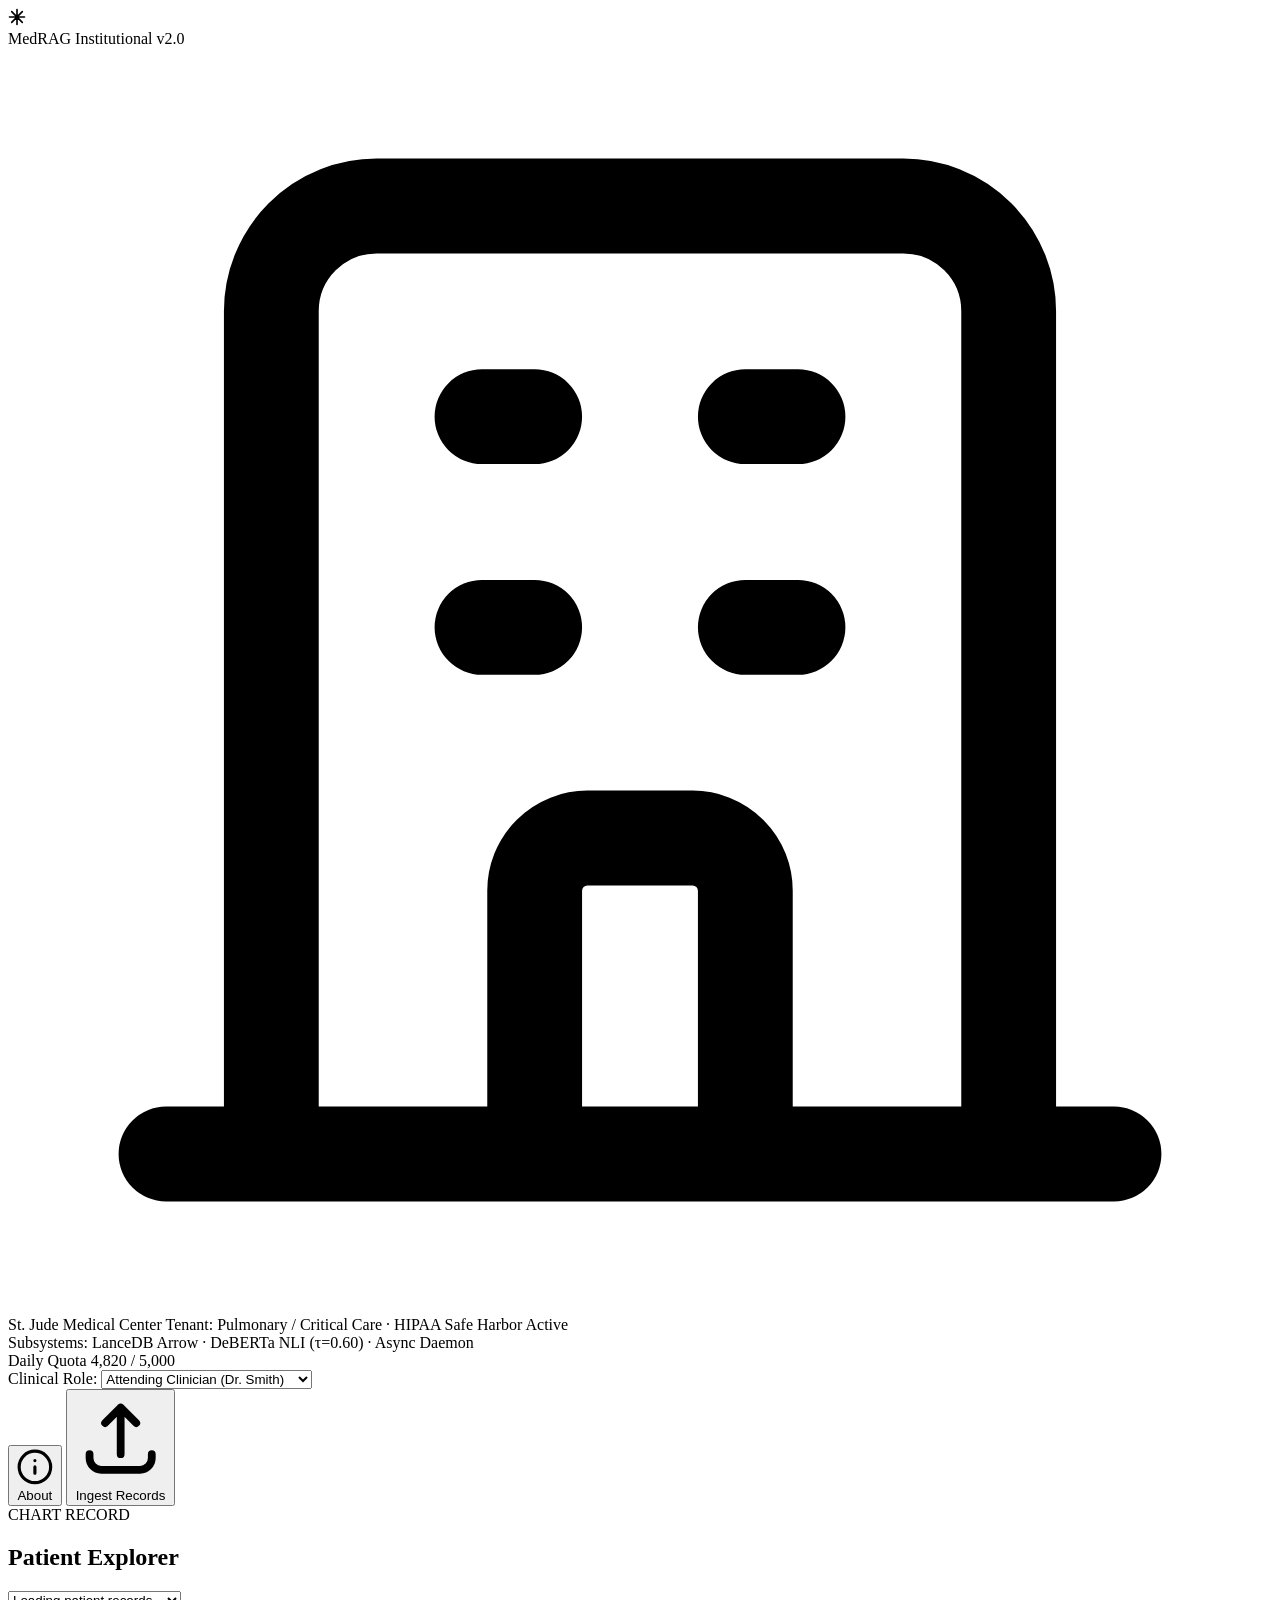
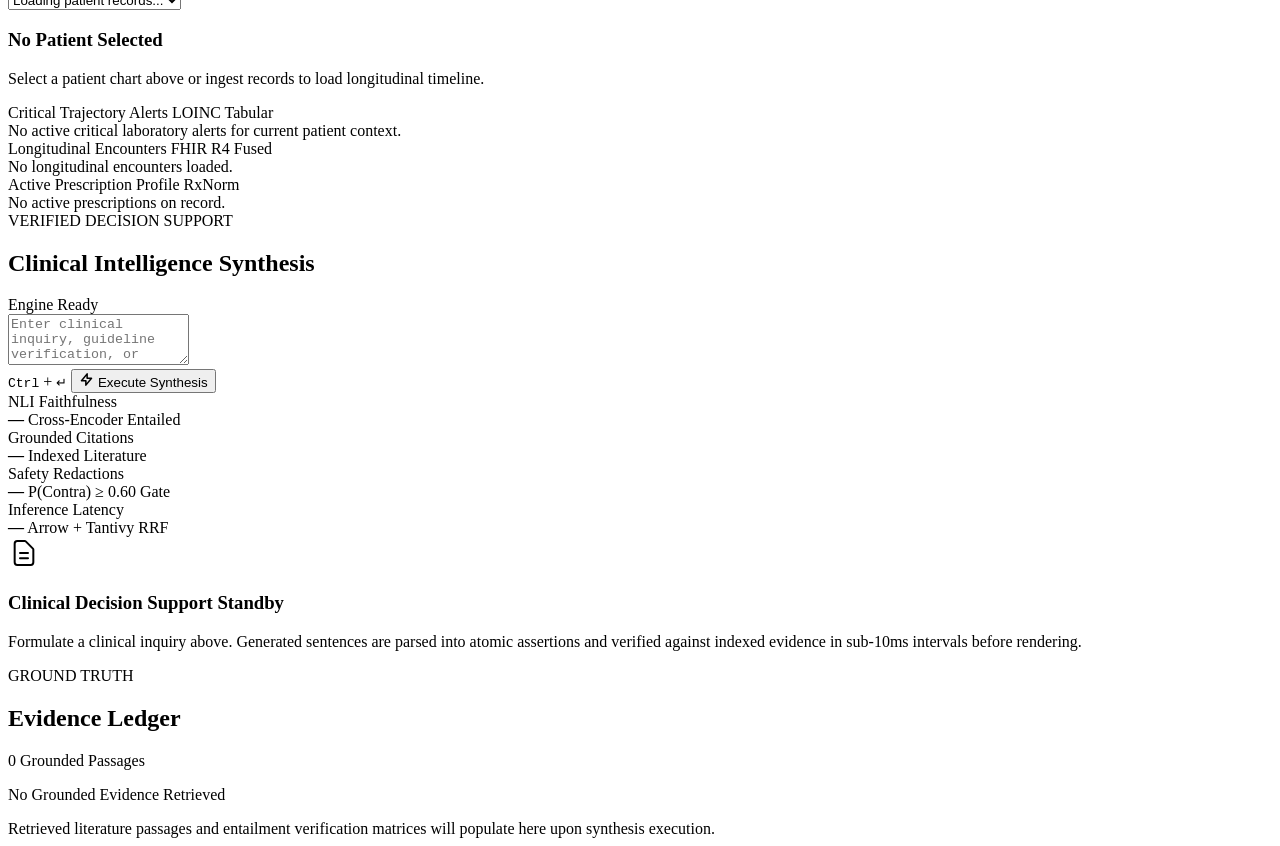
==== commit 3b6c27aa: "refactor(ui): purge all hardcoded mock data and connect dynamically to live backend endpoints" ====
--- a/src/medrag/interfaces/web/static/index.html
+++ b/src/medrag/interfaces/web/static/index.html
@@ -43,7 +43,7 @@
     <div class="nav-center" id="subsystem-telemetry">
       <div class="telemetry-chip">
         <span class="status-dot online"></span>
-        <span class="telemetry-label">Ports Operational:</span>
+        <span class="telemetry-label">Subsystems:</span>
         <span class="telemetry-subsystem">LanceDB Arrow · DeBERTa NLI (τ=0.60) · Async Daemon</span>
       </div>
       <div class="telemetry-quota">
@@ -92,9 +92,7 @@
         </div>
         <div class="patient-picker">
           <select id="patient-selector" class="patient-dropdown" aria-label="Select active patient chart">
-            <option value="pat-cardio-001">Johnathan Vance (MRN-90214)</option>
-            <option value="pat-neph-002">Elena Rostova (MRN-84192)</option>
-            <option value="pat-pulm-003">Marcus Holloway (MRN-71822)</option>
+            <option value="" disabled selected>Loading patient records...</option>
           </select>
         </div>
       </div>
@@ -103,10 +101,10 @@
       <section class="patient-identity-card" id="patient-demographics-card">
         <div class="patient-id-header">
           <div>
-            <h3 class="patient-name" id="pt-name">Johnathan Vance</h3>
-            <p class="patient-meta" id="pt-meta">58 y/o Male · DOB: 1968-04-12 · Primary Clinic: Main Campus</p>
-          </div>
-          <span class="risk-badge critical" id="pt-risk-badge">High Renal Risk</span>
+            <h3 class="patient-name" id="pt-name">No Patient Selected</h3>
+            <p class="patient-meta" id="pt-meta">Select a patient chart above or ingest records to load longitudinal timeline.</p>
+          </div>
+          <span class="risk-badge" id="pt-risk-badge" style="display:none;"></span>
         </div>
       </section>
 
@@ -118,37 +116,8 @@
         </div>
         
         <div class="labs-table" id="abnormal-labs-container">
-          <div class="lab-row abnormal">
-            <div class="lab-meta-col">
-              <span class="lab-name">Potassium [K+]</span>
-              <span class="lab-ref">Ref: 3.5 – 5.0 mEq/L</span>
-            </div>
-            <div class="lab-val-col">
-              <span class="lab-value">6.2 mEq/L</span>
-              <span class="lab-status-tag tag-critical">CRITICAL HIGH</span>
-            </div>
-          </div>
-
-          <div class="lab-row abnormal">
-            <div class="lab-meta-col">
-              <span class="lab-name">Serum Creatinine</span>
-              <span class="lab-ref">Ref: 0.7 – 1.3 mg/dL</span>
-            </div>
-            <div class="lab-val-col">
-              <span class="lab-value">3.4 mg/dL</span>
-              <span class="lab-status-tag tag-critical">ACUTE ELEVATION</span>
-            </div>
-          </div>
-
-          <div class="lab-row abnormal">
-            <div class="lab-meta-col">
-              <span class="lab-name">eGFR (CKD-EPI)</span>
-              <span class="lab-ref">Ref: ≥ 90 mL/min</span>
-            </div>
-            <div class="lab-val-col">
-              <span class="lab-value">22 mL/min</span>
-              <span class="lab-status-tag tag-warning">STAGE 4 CKD</span>
-            </div>
+          <div class="empty-section-notice" id="labs-empty-notice">
+            <span>No active critical laboratory alerts for current patient context.</span>
           </div>
         </div>
       </section>
@@ -161,41 +130,9 @@
         </div>
         
         <div class="encounters-timeline" id="timeline-encounters-list">
-          <!-- Encounter 1 -->
-          <article class="encounter-node active">
-            <div class="node-rail">
-              <div class="node-pip"></div>
-              <div class="node-line"></div>
-            </div>
-            <div class="node-card">
-              <div class="node-top">
-                <span class="encounter-title">Inpatient Critical Care</span>
-                <time class="encounter-date">2026-09-24</time>
-              </div>
-              <p class="encounter-desc">Acute decompensated heart failure with sudden worsening oliguria and lethargy.</p>
-              <div class="encounter-chips">
-                <span class="chip chip-neutral">ICU Admission</span>
-                <span class="chip chip-danger">AKI Stage 3</span>
-              </div>
-            </div>
-          </article>
-
-          <!-- Encounter 2 -->
-          <article class="encounter-node">
-            <div class="node-rail">
-              <div class="node-pip"></div>
-            </div>
-            <div class="node-card">
-              <div class="node-top">
-                <span class="encounter-title">Cardiology Outpatient</span>
-                <time class="encounter-date">2026-07-15</time>
-              </div>
-              <p class="encounter-desc">Hypertension follow-up; Lisinopril increased to 40mg daily.</p>
-              <div class="encounter-chips">
-                <span class="chip chip-neutral">Medication Adjustment</span>
-              </div>
-            </div>
-          </article>
+          <div class="empty-section-notice" id="encounters-empty-notice">
+            <span>No longitudinal encounters loaded.</span>
+          </div>
         </div>
       </section>
 
@@ -207,20 +144,8 @@
         </div>
         
         <div class="meds-list" id="medications-list">
-          <div class="med-row target">
-            <div class="med-main">
-              <strong class="med-name">Lisinopril 40 mg Tablet</strong>
-              <span class="med-meta">RxNorm: 29046 · Daily Oral</span>
-            </div>
-            <span class="chip chip-accent">Target of Inquiry</span>
-          </div>
-
-          <div class="med-row">
-            <div class="med-main">
-              <strong class="med-name">Furosemide 40 mg Tablet</strong>
-              <span class="med-meta">RxNorm: 310429 · BID Oral</span>
-            </div>
-            <span class="chip chip-neutral">Active</span>
+          <div class="empty-section-notice" id="meds-empty-notice">
+            <span>No active prescriptions on record.</span>
           </div>
         </div>
       </section>
@@ -239,25 +164,10 @@
         </div>
       </div>
 
-      <!-- Presets & Query Composer Bar -->
+      <!-- Query Composer Bar -->
       <div class="composer-card" id="query-composer">
-        <div class="presets-header">
-          <span class="presets-title">Institutional Scenario Presets:</span>
-          <div class="presets-row">
-            <button class="preset-btn" id="preset-1" data-query="Assess Lisinopril safety in this patient presenting with hyperkalemia and acute kidney injury">
-              <span>Lisinopril in AKI / Hyperkalemia</span>
-            </button>
-            <button class="preset-btn" id="preset-2" data-query="Summarize renal trajectory and eGFR deterioration over longitudinal hospitalizations">
-              <span>Renal Function Trajectory</span>
-            </button>
-            <button class="preset-btn" id="preset-3" data-query="What is the evidence-based antiplatelet protocol for acute coronary syndrome?">
-              <span>ACS Antiplatelet Protocol</span>
-            </button>
-          </div>
-        </div>
-
         <div class="composer-input-row">
-          <textarea id="clinical-query-input" rows="2" placeholder="Inquire patient clinical trajectory or evidence-based medication safety..." aria-label="Clinical inquiry prompt"></textarea>
+          <textarea id="clinical-query-input" rows="3" placeholder="Enter clinical inquiry, guideline verification, or medication safety assessment..." aria-label="Clinical inquiry prompt"></textarea>
           <div class="composer-actions">
             <span class="shortcut-hint"><kbd>Ctrl</kbd> + <kbd>↵</kbd></span>
             <button class="btn-execute" id="btn-run-query">
@@ -273,12 +183,12 @@
       <!-- Synthesis Output Container -->
       <div class="synthesis-output-card" id="synthesis-output-container">
         
-        <!-- Live Synthesis Metrics HUD -->
+        <!-- Live Synthesis Metrics HUD (Clean default dashes prior to inquiry) -->
         <div class="metrics-strip" id="synthesis-metrics-bar">
           <div class="metric-cell">
             <span class="metric-title">NLI Faithfulness</span>
             <div class="metric-val-wrap">
-              <strong class="metric-value status-success" id="metric-faithfulness">94.8%</strong>
+              <strong class="metric-value" id="metric-faithfulness">—</strong>
               <span class="metric-desc">Cross-Encoder Entailed</span>
             </div>
           </div>
@@ -288,7 +198,7 @@
           <div class="metric-cell">
             <span class="metric-title">Grounded Citations</span>
             <div class="metric-val-wrap">
-              <strong class="metric-value status-accent" id="metric-citations">4 Citations</strong>
+              <strong class="metric-value" id="metric-citations">—</strong>
               <span class="metric-desc">Indexed Literature</span>
             </div>
           </div>
@@ -298,7 +208,7 @@
           <div class="metric-cell">
             <span class="metric-title">Safety Redactions</span>
             <div class="metric-val-wrap">
-              <strong class="metric-value status-danger" id="metric-redactions">1 Filtered</strong>
+              <strong class="metric-value" id="metric-redactions">—</strong>
               <span class="metric-desc">P(Contra) ≥ 0.60 Gate</span>
             </div>
           </div>
@@ -308,7 +218,7 @@
           <div class="metric-cell">
             <span class="metric-title">Inference Latency</span>
             <div class="metric-val-wrap">
-              <strong class="metric-value" id="metric-latency">840 ms</strong>
+              <strong class="metric-value" id="metric-latency">—</strong>
               <span class="metric-desc">Arrow + Tantivy RRF</span>
             </div>
           </div>
@@ -323,7 +233,7 @@
               </svg>
             </div>
             <h3 class="standby-title">Clinical Decision Support Standby</h3>
-            <p class="standby-desc">Select an institutional preset scenario above or formulate an ad-hoc clinical inquiry. Every generated assertion is tokenized and verified against indexed evidence in sub-10ms intervals before rendering.</p>
+            <p class="standby-desc">Formulate a clinical inquiry above. Generated sentences are parsed into atomic assertions and verified against indexed evidence in sub-10ms intervals before rendering.</p>
           </div>
           
           <div class="stream-text clinical-note" id="stream-text" style="display:none;"></div>
@@ -338,53 +248,15 @@
           <span class="pane-eyebrow">GROUND TRUTH</span>
           <h2 class="pane-heading">Evidence Ledger</h2>
         </div>
-        <span class="evidence-count-tag" id="evidence-count">3 Evidence Passages</span>
+        <span class="evidence-count-tag" id="evidence-count">0 Grounded Passages</span>
       </div>
 
       <!-- Evidence Cards Container -->
       <div class="evidence-stream" id="evidence-cards-container">
-        
-        <!-- Verified Evidence Card 1 -->
-        <article class="evidence-card verified" id="evidence-card-1">
-          <div class="card-head">
-            <span class="citation-num">[^1]</span>
-            <div class="card-source-info">
-              <h4 class="card-title">KDIGO Clinical Practice Guideline for AKI</h4>
-              <span class="card-locator">Section 3.2: Drug-Induced AKI · Page 45</span>
-            </div>
-            <span class="evidence-status-chip verified">Verified (0.94)</span>
-          </div>
-
-          <blockquote class="card-quote">
-            "Discontinue ACE inhibitors and ARBs promptly in setting of severe hyperkalemia or acute renal deterioration."
-          </blockquote>
-
-          <div class="card-foot">
-            <span class="tag-meta">Specialty: Nephrology</span>
-            <span class="tag-meta">Tier 1: Clinical Guideline</span>
-          </div>
-        </article>
-
-        <!-- Contradiction Warning Evidence Card 2 -->
-        <article class="evidence-card contradicted" id="evidence-card-2">
-          <div class="card-head">
-            <span class="citation-num danger">[^2]</span>
-            <div class="card-source-info">
-              <h4 class="card-title">Harrison's Principles of Internal Medicine</h4>
-              <span class="card-locator">Chapter 308: Azotemia &amp; Acute Renal Failure · Page 2112</span>
-            </div>
-            <span class="evidence-status-chip contradicted">Contradicted (0.92)</span>
-          </div>
-
-          <blockquote class="card-quote">
-            "Continuation of RAAS blockade during acute hemodynamic renal failure elevates risk of unrecoverable nephron loss and hyperkalemic arrhythmia."
-          </blockquote>
-
-          <div class="card-foot">
-            <span class="tag-meta danger">Safety Tombstone Triggered</span>
-            <button class="btn-text-danger" id="btn-trigger-cmo-modal">CMO Override Review →</button>
-          </div>
-        </article>
+        <div class="empty-evidence-notice" id="evidence-empty-notice">
+          <p>No Grounded Evidence Retrieved</p>
+          <span>Retrieved literature passages and entailment verification matrices will populate here upon synthesis execution.</span>
+        </div>
       </div>
     </aside>
   </main>
@@ -415,7 +287,7 @@
         <div class="field-block">
           <label class="field-label" for="override-claim-text">Intercepted Recommendation</label>
           <div class="intercepted-text" id="override-claim-text">
-            "Continue Lisinopril therapy at high doses despite acute decompensation."
+            No active intercepted claim.
           </div>
         </div>
 
@@ -468,7 +340,10 @@
           </div>
           <p class="dropzone-text">Drop FHIR R4 Bundle (<span class="code-fn">.json</span>) or Laboratory Pathology Report (<span class="code-fn">.pdf</span>)</p>
           <span class="dropzone-hint">De-identified via HIPAA Safe Harbor upon ingress</span>
-          <button class="btn-dialog secondary" id="btn-browse-file">Browse File</button>
+          <div style="display:flex; gap:10px; margin-top:6px;">
+            <button class="btn-dialog secondary" id="btn-browse-file">Browse File</button>
+            <button class="btn-dialog primary" id="btn-seed-sample">Load Clinical Benchmark Patient</button>
+          </div>
           <input type="file" id="file-input" style="display: none;" accept=".json,.pdf">
         </div>
 
